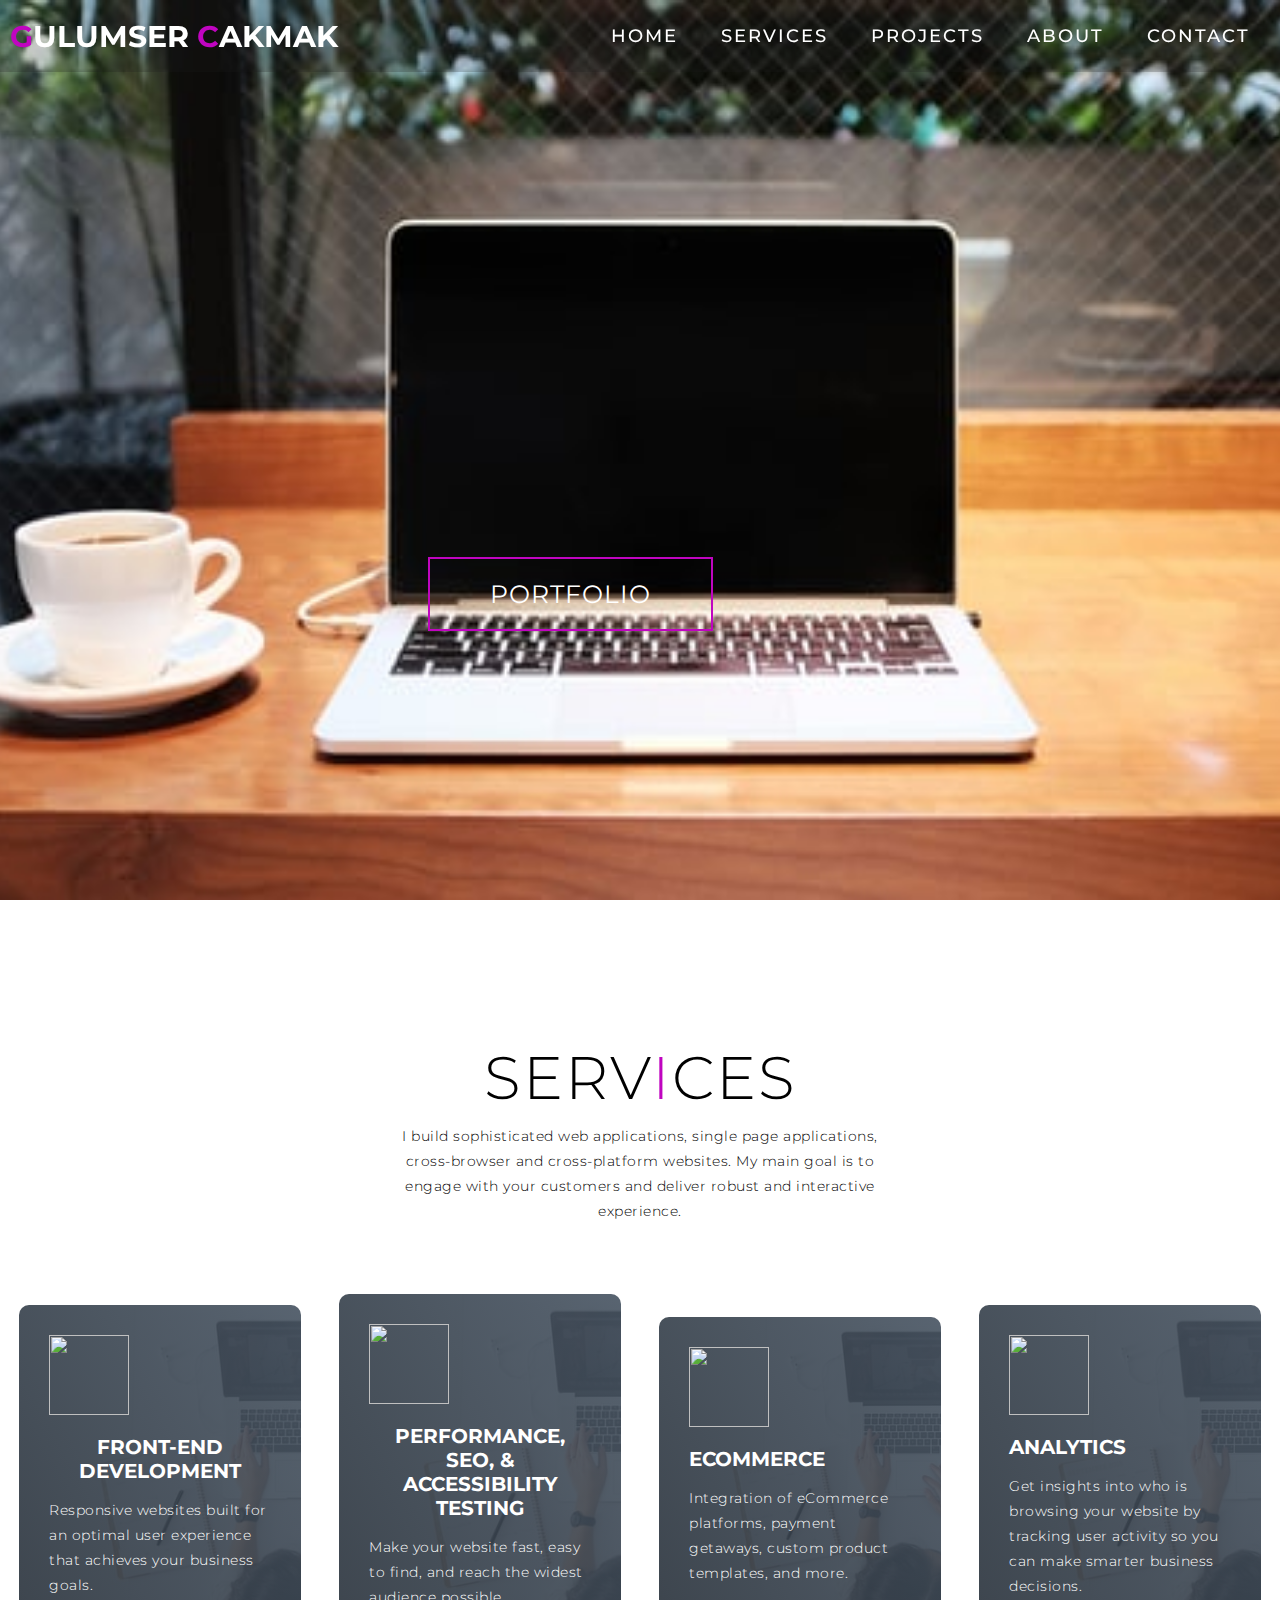
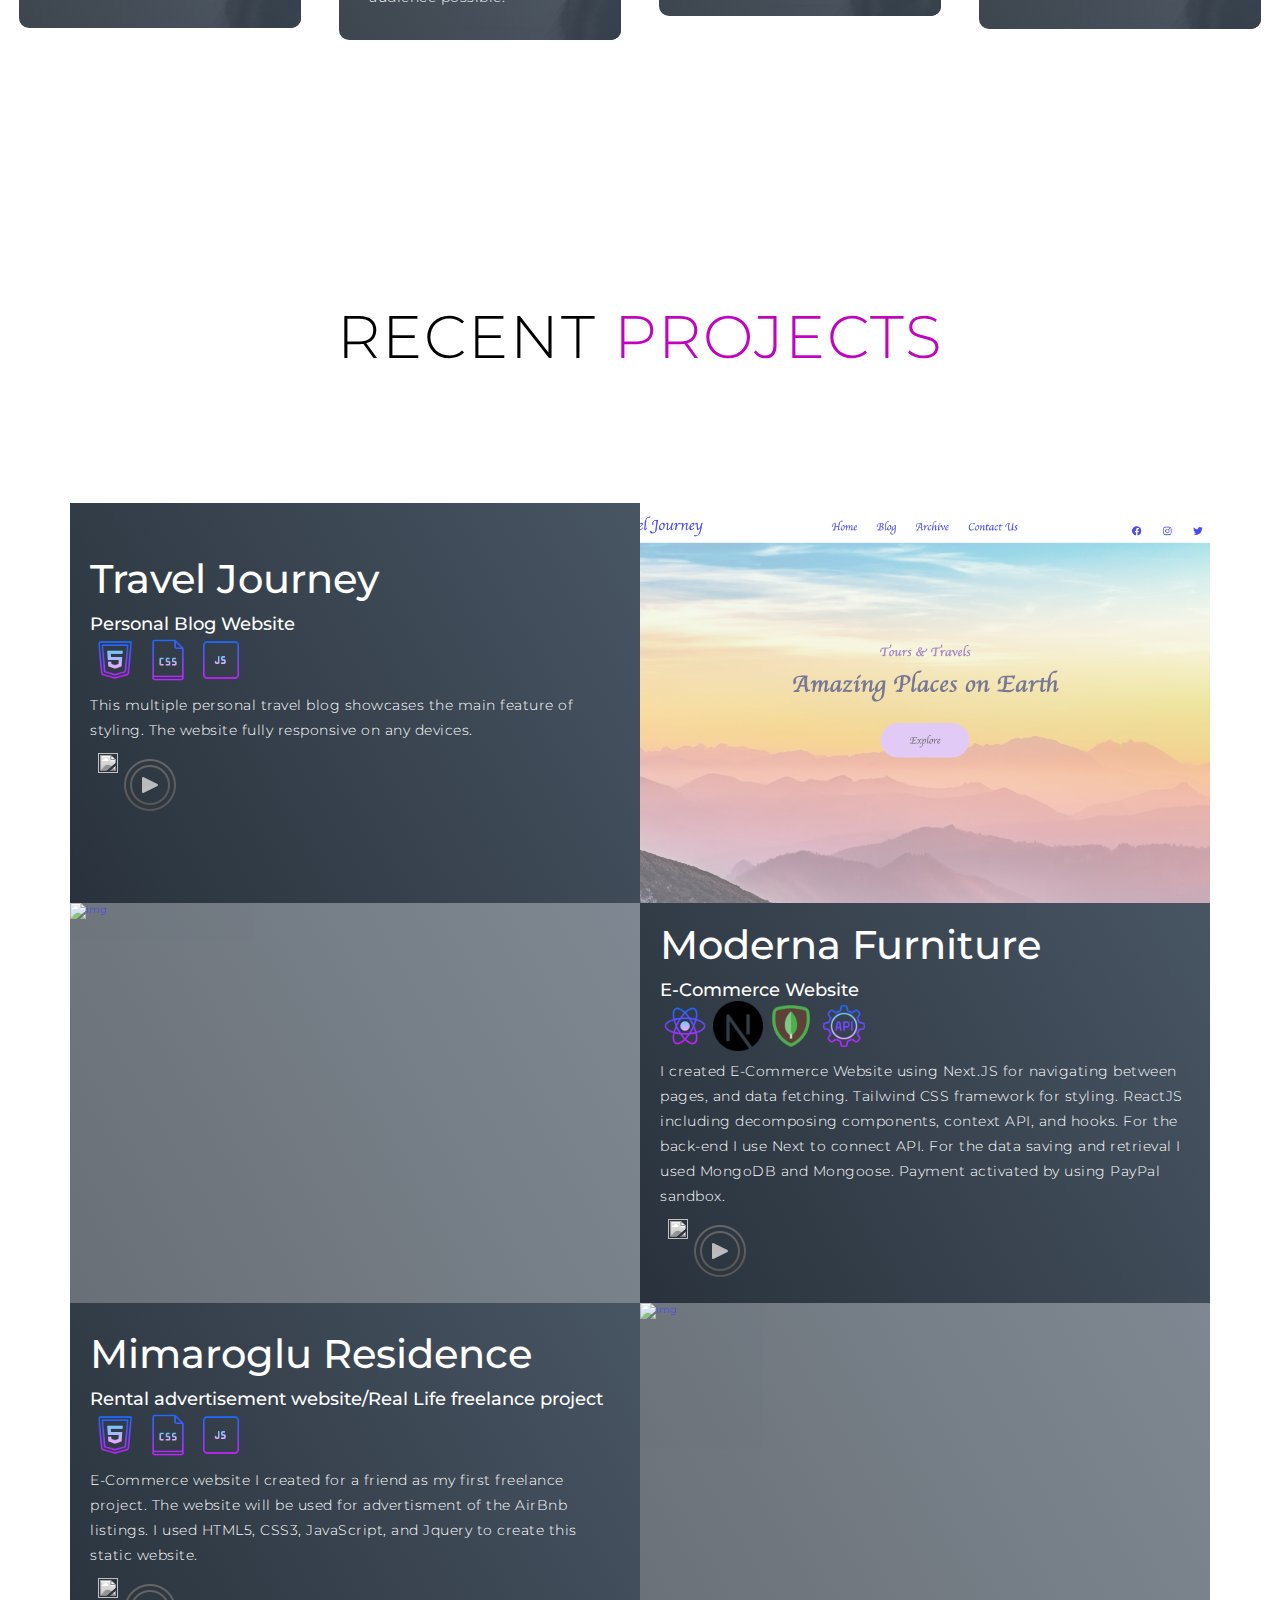
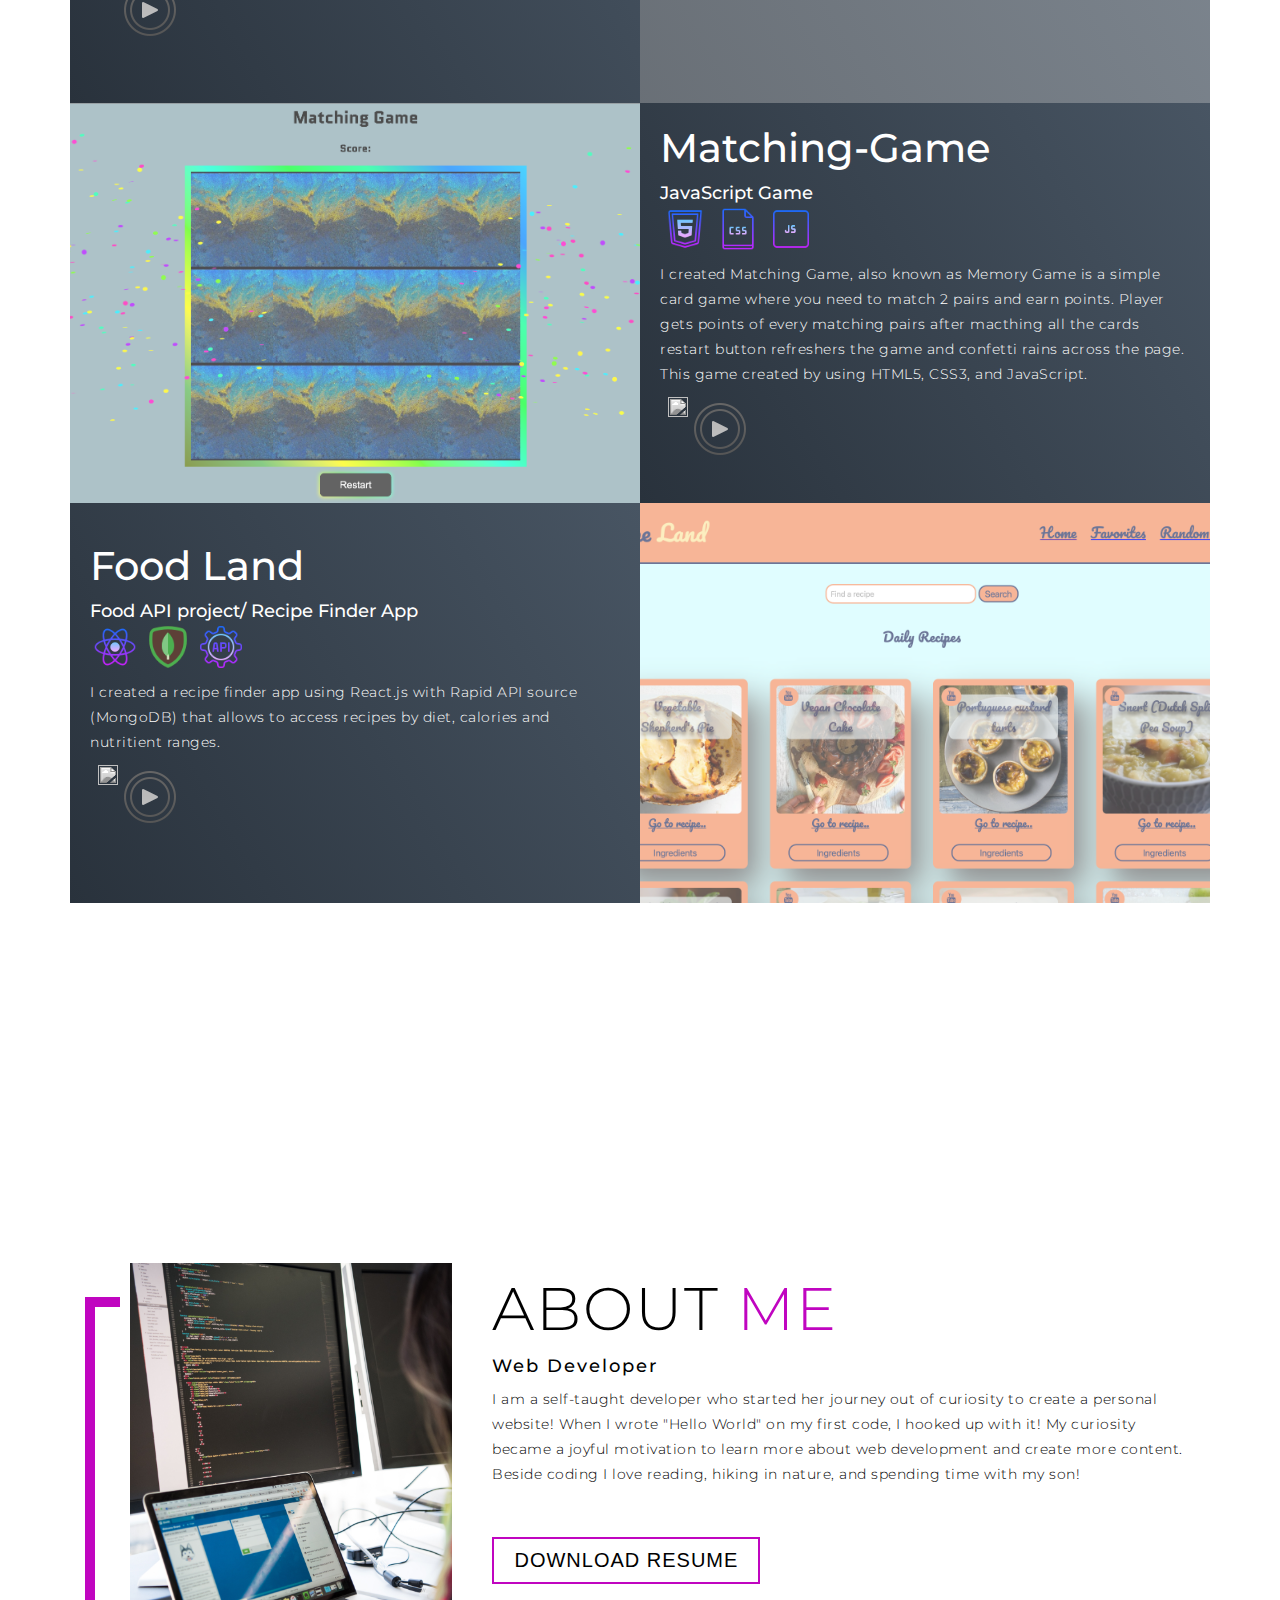
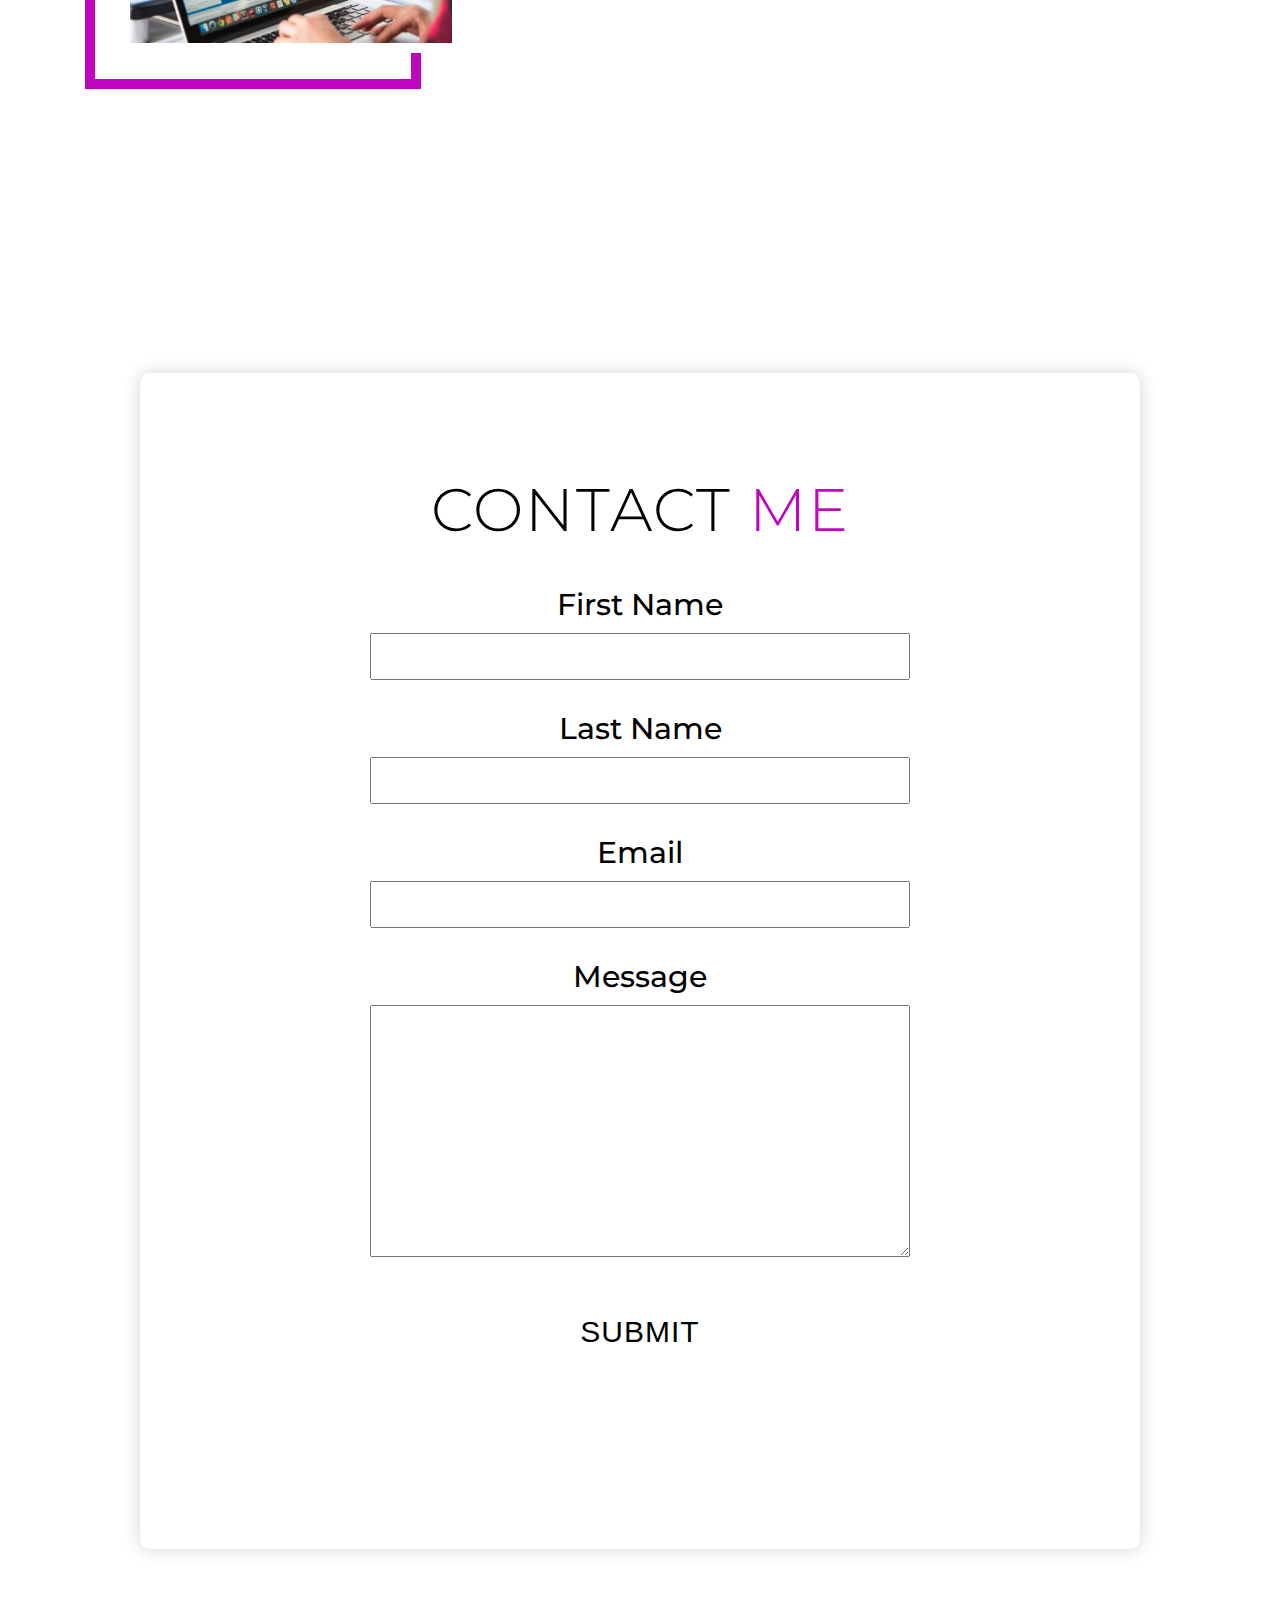
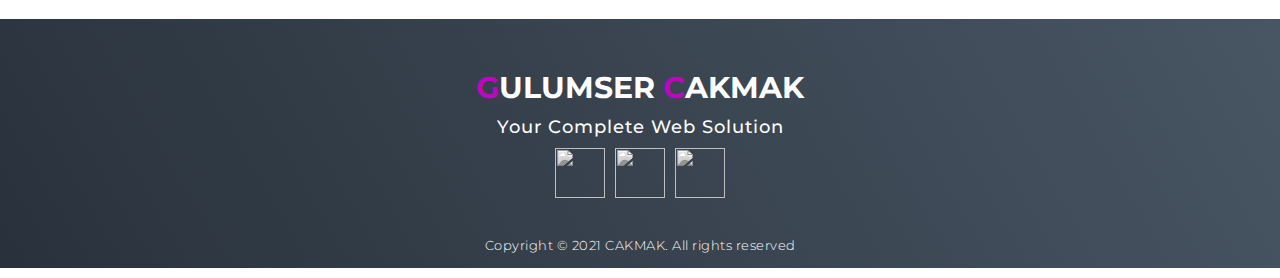
==== index.html @ adc3320c ""linking the project repositories"" ====
<!DOCTYPE html>
<html lang="en">
  <head>
    <meta charset="UTF-8" />
    <meta name="viewport" content="width=device-width, initial-scale=1.0" />
    <link rel="stylesheet" href="style.css" />
    <title>My Portfolio</title>
  </head>

  <body>
    <!-- Header -->
    <section id="header">
      <div class="header container">
        <div class="nav-bar">
          <div class="brand">
            <a href="#hero">
              <h1><span>G</span>ULUMSER <span>C</span>AKMAK</h1>
            </a>
          </div>
          <div class="nav-list">
            <div class="hamburger">
              <div class="bar"></div>
            </div>
            <ul>
              <li><a href="#hero" data-after="Home">Home</a></li>
              <li><a href="#services" data-after="Service">Services</a></li>
              <li><a href="#projects" data-after="Projects">Projects</a></li>
              <li><a href="#about" data-after="About">About</a></li>
              <li><a href="#contact" data-after="Contact">Contact</a></li>
            </ul>
          </div>
        </div>
      </div>
    </section>
    <!-- End Header -->

    <!-- Hero Section  -->
    <section id="hero">
      <div class="hero container">
        <div>
          <h1>Hello, <span></span></h1>
          <h1>My Name is <span></span></h1>
          <h1>GULUMSER<span></span></h1>
          <a href="#projects" type="button" class="cta">Portfolio</a>
        </div>
      </div>
    </section>
    <!-- End Hero Section  -->

    <!-- Service Section -->
    <section id="services">
      <div class="services container">
        <div class="service-top">
          <h1 class="section-title">Serv<span>i</span>ces</h1>
          <p>
            I build sophisticated web applications, single page applications,
            cross-browser and cross-platform websites. My main goal is to engage
            with your customers and deliver robust and interactive experience.
          </p>
        </div>
        <div class="service-bottom">
          <div class="service-item">
            <div class="icon">
              <img src="https://img.icons8.com/nolan/64/services.png" />
            </div>
            <h2>Front-end development</h2>
            <p>
              Responsive websites built for an optimal user experience that
              achieves your business goals.
            </p>
          </div>
          <div class="service-item">
            <div class="icon">
              <img src="https://img.icons8.com/nolan/64/services.png" />
            </div>
            <h2>Performance, SEO, & accessibility testing</h2>
            <p>
              Make your website fast, easy to find, and reach the widest
              audience possible.
            </p>
          </div>
          <div class="service-item">
            <div class="icon">
              <img src="https://img.icons8.com/nolan/64/services.png" />
            </div>
            <h2>eCommerce</h2>
            <p>
              Integration of eCommerce platforms, payment getaways, custom
              product templates, and more.
            </p>
          </div>
          <div class="service-item">
            <div class="icon">
              <img src="https://img.icons8.com/nolan/64/services.png" />
            </div>
            <h2>Analytics</h2>
            <p>
              Get insights into who is browsing your website by tracking user
              activity so you can make smarter business decisions.
            </p>
          </div>
        </div>
      </div>
    </section>
    <!-- End Service Section -->

    <!-- Projects Section -->
    <section id="projects">
      <div class="projects container">
        <div class="projects-header">
          <h1 class="section-title">Recent <span>Projects</span></h1>
        </div>
        <div class="all-projects">
          <div class="project-item">
            <div class="project-info">
              <h1>Travel Journey</h1>
              <h2>Personal Blog Website</h2>
              <div class="skills">
                <img src="./icons/html.png" class="skill" />
                <img src="./icons/css.png" class="skill" />
                <img src="./icons/js.png" class="skill" />
              </div>
              <p>
                This multiple personal travel blog showcases the main feature of
                styling. The website fully responsive on any devices.
              </p>
              <div class="project-links">
                <a href="https://github.com/glmsr12/glmsr12.github.io"
                  ><img src="https://img.icons8.com/nolan/64/github.png"
                /></a>
                <a href="/"><img src="./icons/video.png" /></a>
              </div>
            </div>
            <div class="project-img">
              <a href="http://glmsr12.github.io" target="_blank">
                <img src="./images/project1.png" alt="img" />
              </a>
            </div>
          </div>
          <div class="project-item">
            <div class="project-info">
              <h1>Moderna Furniture</h1>
              <h2>E-Commerce Website</h2>
              <div class="skills">
                <img src="./icons/react.png" class="skill" />
                <img src="./icons/nextjs.png" class="skill" />
                <img src="./icons/mongodb.png" class="skill" />
                <img src="./icons/api.png" class="skill" />
              </div>
              <p>
                I created E-Commerce Website using Next.JS for navigating
                between pages, and data fetching. Tailwind CSS framework for
                styling. ReactJS including decomposing components, context API,
                and hooks. For the back-end I use Next to connect API. For the
                data saving and retrieval I used MongoDB and Mongoose. Payment
                activated by using PayPal sandbox.
              </p>
              <div class="project-links">
                <a href="https://github.com/glmsr12/next-tailwind-moderna"
                  ><img src="https://img.icons8.com/nolan/64/github.png"
                /></a>
                <a href="/"><img src="./icons/video.png" /></a>
              </div>
            </div>
            <div class="project-img">
              <a
                href="https://next-tailwind-moderna1.vercel.app/"
                target="_blank"
              >
                <img src="./images/moderna-furniture.png" alt="img" />
              </a>
            </div>
          </div>
          <div class="project-item">
            <div class="project-info">
              <h1>Mimaroglu Residence</h1>
              <h2>Rental advertisement website/Real Life freelance project</h2>
              <div class="skills">
                <img src="./icons/html.png" class="skill" />
                <img src="./icons/css.png" class="skill" />
                <img src="./icons/js.png" class="skill" />
              </div>
              <p>
                E-Commerce website I created for a friend as my first freelance
                project. The website will be used for advertisment of the AirBnb
                listings. I used HTML5, CSS3, JavaScript, and Jquery to create
                this static website.
              </p>
              <div class="project-links">
                <a href="https://github.com/glmsr12/mimarogluresidence"
                  ><img src="https://img.icons8.com/nolan/64/github.png"
                /></a>
                <a href="/"><img src="./icons/video.png" /></a>
              </div>
            </div>
            <div class="project-img">
              <a href="http://mimarogluresidence.com/" target="_blank">
                <img src="./images/mimarogluresidence.png" alt="img" />
              </a>
            </div>
          </div>
          <div class="project-item">
            <div class="project-info">
              <h1>Matching-Game</h1>
              <h2>JavaScript Game</h2>
              <div class="skills">
                <img src="./icons/html.png" class="skill" />
                <img src="./icons/css.png" class="skill" />
                <img src="./icons/js.png" class="skill" />
              </div>
              <p>
                I created Matching Game, also known as Memory Game is a simple
                card game where you need to match 2 pairs and earn points.
                Player gets points of every matching pairs after macthing all
                the cards restart button refreshers the game and confetti rains
                across the page. This game created by using HTML5, CSS3, and
                JavaScript.
              </p>
              <div class="project-links">
                <a href="https://github.com/glmsr12/macthing-game"
                  ><img src="https://img.icons8.com/nolan/64/github.png"
                /></a>
                <a href="/"><img src="./icons/video.png" /></a>
              </div>
            </div>
            <div class="project-img">
              <a
                href="https://macthing-game-6ihi4xclh-glmsr12.vercel.app/"
                target="_blank"
              >
                <img src="./images/matching-game.png" alt="img" />
              </a>
            </div>
          </div>
          <div class="project-item">
            <div class="project-info">
              <h1>Food Land</h1>
              <h2>Food API project/ Recipe Finder App</h2>
              <div class="skills">
                <img src="./icons/react.png" class="skill" />
                <img src="./icons/mongodb.png" class="skill" />
                <img src="./icons/api.png" class="skill" />
              </div>
              <p>
                I created a recipe finder app using React.js with Rapid API
                source (MongoDB) that allows to access recipes by diet, calories
                and nutritient ranges.
              </p>
              <div class="project-links">
                <a href="https://github.com/glmsr12/recipe-land-app"
                  ><img src="https://img.icons8.com/nolan/64/github.png"
                /></a>
                <a href="/"><img src="./icons/video.png" /></a>
              </div>
            </div>
            <div class="project-img">
              <a href="https://react-food-land.netlify.app" target="_blank">
                <img src="./images/foodland.png" alt="img" />
              </a>
            </div>
          </div>
        </div>
      </div>
    </section>
    <!-- End Projects Section -->

    <!-- About Section -->
    <section id="about">
      <div class="about container">
        <div class="col-left">
          <div class="about-img">
            <img src="./images/resumeimg.jpg" alt="img" />
          </div>
        </div>
        <div class="col-right">
          <h1 class="section-title">About <span>Me</span></h1>
          <h2>Web Developer</h2>
          <p>
            I am a self-taught developer who started her journey out of
            curiosity to create a personal website! When I wrote "Hello World"
            on my first code, I hooked up with it! My curiosity became a joyful
            motivation to learn more about web development and create more
            content. Beside coding I love reading, hiking in nature, and
            spending time with my son!
          </p>
          <form action="newresume.docx.pdf">
            <button type="submit" class="cta">Download Resume</button>
          </form>
        </div>
      </div>
    </section>
    <!-- End About Section -->
    <!-- Contact Section -->
    <section id="contact">
      <div class="contact container">
        <h1 class="section-title">Contact <span>Me</span></h1>
        <form
          action="https://formspree.io/f/xwkydnzd"
          method="POST"
          id="contact-form"
        >
          <div class="form-group">
            <label for="firstName">First Name</label>
            <input type="text" id="firstName" name="firstName" />
          </div>

          <div class="form-group">
            <label for="lastName">Last Name</label>
            <input type="text" id="lastName" name="Last Name" />
          </div>

          <div class="form-group">
            <label for="email">Email</label>
            <input type="email" id="email" name="email" />
          </div>

          <div class="form-group">
            <label for="message">Message</label>
            <textarea
              name="message"
              id="message"
              cols="30"
              rows="10"
            ></textarea>
          </div>

          <button type="submit" class="cta">Submit</button>
          <div id="status"></div>
        </form>
      </div>
    </section>

    <!-- End Contact Section -->

    <!-- Footer -->
    <section id="footer">
      <div class="footer container">
        <div class="brand">
          <h1><span>G</span>ULUMSER <span>C</span>AKMAK</h1>
        </div>
        <h2>Your Complete Web Solution</h2>
        <div class="social-icon">
          <div class="social-item">
            <a href="https://github.com/glmsr12"
              ><img src="https://img.icons8.com/nolan/64/github.png"
            /></a>
          </div>
          <div class="social-item">
            <a href="https://www.instagram.com/glmsrckmk22/"
              ><img src="https://img.icons8.com/nolan/64/instagram-new.png"
            /></a>
          </div>
          <div class="social-item">
            <a href="https://twitter.com/Gulumserc2"
              ><img src="https://img.icons8.com/nolan/64/twitter.png"
            /></a>
          </div>
        </div>
        <p>Copyright © 2021 CAKMAK. All rights reserved</p>
      </div>
    </section>
    <!-- End Footer -->
    <script src="./app.js"></script>
  </body>
</html>
---- style.css ----
@import 'https://fonts.googleapis.com/css?family=Montserrat:300, 400, 700&display=swap';
* {
  padding: 0;
  margin: 0;
  box-sizing: border-box;
}
html {
  font-size: 10px;
  font-family: 'Montserrat', sans-serif;
  scroll-behavior: smooth;
}
a {
  text-decoration: none;
}
.container {
  min-height: 100vh;
  width: 100%;
  display: flex;
  align-items: center;
  justify-content: center;
}
img {
  height: 100%;
  width: 100%;
  object-fit: cover;
}
p {
  color: black;
  font-size: 1.4rem;
  margin-top: 5px;
  line-height: 2.5rem;
  font-weight: 300;
  letter-spacing: 0.05rem;
}

.section-title {
  font-size: 4rem;
  font-weight: 300;
  color: black;
  margin-bottom: 10px;
  text-transform: uppercase;
  letter-spacing: 0.2rem;
  text-align: center;
}
.section-title span {
  color: rgb(192, 5, 192);
}

.cta {
  display: inline-block;
  padding: 10px 30px;
  color: white;
  background-color: transparent;
  border: 2px solid rgb(192, 5, 192);
  font-size: 2rem;
  text-transform: uppercase;
  letter-spacing: 0.1rem;
  margin-top: 30px;
  transition: 0.3s ease;
  transition-property: background-color, color;
}
.cta:hover {
  color: white;
  background-color: rgb(192, 5, 192);
}
.brand h1 {
  font-size: 3rem;
  text-transform: uppercase;
  color: white;
}
.brand h1 span {
  color: rgb(192, 5, 192);
}

/* Header section */

#header {
  position: fixed;
  z-index: 1000;
  left: 0;
  top: 0;
  right: 0;
  width: 100vw;
  height: auto;
}
#header .header {
  min-height: 8vh;
  background-color: rgba(31, 30, 30, 0.24);
  transition: 0.3s ease background-color;
}
#header .nav-bar {
  display: flex;
  align-items: center;
  justify-content: space-between;
  width: 100%;
  height: 100%;
  max-width: 1300px;
  padding: 0 10px;
}
#header .nav-list ul {
  list-style: none;
  position: absolute;
  background-color: rgb(31, 30, 30);
  width: 100vw;
  height: 100vh;
  left: 100%;
  top: 0;
  display: flex;
  flex-direction: column;
  justify-content: center;
  align-items: center;
  z-index: 1;
  overflow-x: hidden;
  transition: 0.5s ease left;
}
#header .nav-list ul.active {
  left: 20%;
}
#header .nav-list ul a {
  font-size: 2.5rem;
  font-weight: 500;
  letter-spacing: 0.2rem;
  text-decoration: none;
  color: white;
  text-transform: uppercase;
  padding: 20px;
  display: block;
}
#header .nav-list ul a::after {
  content: attr(data-after);
  position: absolute;
  top: 50%;
  left: 50%;
  transform: translate(-50%, -50%) scale(0);
  color: rgba(240, 248, 255, 0.021);
  font-size: 13rem;
  letter-spacing: 50px;
  z-index: -1;
  transition: 0.3s ease letter-spacing;
}
#header .nav-list ul li:hover a::after {
  transform: translate(-50%, -50%) scale(1);
  letter-spacing: initial;
}
#header .nav-list ul li:hover a {
  color: rgb(112, 4, 112);
}
#header .hamburger {
  height: 60px;
  width: 60px;
  display: inline-block;
  border: 3px solid white;
  border-radius: 60%;
  position: relative;
  display: flex;
  align-items: center;
  justify-content: center;
  z-index: 100;
  cursor: pointer;
  transform: scale(0.8);
  margin-right: 20px;
}

#header .hamburger:after {
  position: absolute;
  content: '';
  height: 100%;
  width: 80%;
  border-radius: 50%;
  border: 3px solid white;
  animation: hamburger_puls 1s ease infinite;
}
#header .hamburger .bar {
  height: 2px;
  width: 30px;
  position: relative;
  background-color: white;
  z-index: -1;
}
#header .hamburger .bar::after,
#header .hamburger .bar::before {
  content: '';
  position: absolute;
  height: 100%;
  width: 100%;
  left: 0;
  background-color: white;
  transition: 0.3s ease;
  transition-property: top, bottom;
}
#header .hamburger .bar::after {
  top: 8px;
}
#header .hamburger .bar::before {
  bottom: 8px;
}
#header .hamburger.active .bar::before {
  bottom: 0;
}
#header .hamburger.active .bar::after {
  top: 0;
}
/* End Header section */

/* Hero Section */
.hero {
  background-image: url(./images/portfolio\ pic2.jpg);
  background-size: cover;
  background-position: center;
  position: relative;
  z-index: 1;
}
#hero::after {
  content: '';
  position: absolute;
  left: 0;
  top: 0;
  height: 100%;
  width: 100%;
  opacity: 0.7;
  z-index: -1;
}
.hero .hero {
  max-width: 1200px;
  margin: 0 auto;
  padding: 0 50px;
  justify-content: flex-start;
}
#hero h1 {
  display: block;
  width: fit-content;
  font-size: 6rem;
  position: relative;
  color: transparent;
  animation: text_reveal 0.5s ease forwards;
  animation-delay: 1s;
}
#hero h1:nth-child(1) {
  animation-delay: 1s;
}
#hero h1:nth-child(2) {
  animation-delay: 2s;
}
#hero h1:nth-child(3) {
  animation: text_reveal_name 0.5s ease forwards;
  animation-delay: 3s;
}
#hero h1 span {
  position: absolute;
  top: 0;
  left: 0;
  height: 100%;
  width: 0;
  background-color: rgb(192, 9, 192);
  animation: text_reveal_box 1s ease;
  animation-delay: 0.5s;
}
#hero h1:nth-child(1) span {
  animation-delay: 0.5s;
}
#hero h1:nth-child(2) span {
  animation-delay: 1.5s;
}
#hero h1:nth-child(3) span {
  animation-delay: 2.5s;
}

/* End Hero Section */

/* Services Section */
#services .services {
  flex-direction: column;
  text-align: center;
  max-width: 1500px;
  margin: 0 auto;
  padding: 100px 0;
}
#services .service-top {
  max-width: 500px;
  margin: 0 auto;
}
#services .service-bottom {
  display: flex;
  align-items: center;
  justify-content: center;
  flex-wrap: wrap;
  margin-top: 50px;
}
#services .service-item {
  flex-basis: 80%;
  display: flex;
  align-items: flex-start;
  justify-content: center;
  flex-direction: column;
  padding: 30px;
  border-radius: 10px;
  background-image: url(./background\ pic..jpg);
  background-size: cover;
  margin: 10px 5%;
  position: relative;
  z-index: 2;
  overflow: hidden;
}
#services .service-item::after {
  content: '';
  position: absolute;
  left: 0;
  top: 0;
  height: 100%;
  width: 100%;
  background-image: linear-gradient(60deg, #29323c 0%, #485563 100%);
  opacity: 0.9;
  z-index: -1;
}
#services .service-bottom .icon {
  height: 80px;
  width: 80px;
  margin-bottom: 20px;
}
#services .service-item h2 {
  font-size: 2rem;
  color: white;
  margin-bottom: 10px;
  text-transform: uppercase;
}
#services .service-item p {
  color: white;
  text-align: left;
}
/* End Services Section */

/* Projects section */
#projects .projects {
  flex-direction: column;
  max-width: 1200px;
  margin: 0 auto;
  padding: 100px 0;
}
#projects .projects-header h1 {
  margin-bottom: 130px;
}
#projects .all-projects {
  display: flex;
  align-items: center;
  justify-content: center;
  flex-direction: column;
}
#projects .project-item {
  display: flex;
  align-items: center;
  justify-content: center;
  flex-direction: column;
  width: 80%;
  margin: 20px auto;
  overflow: hidden;
  border-radius: 10px;
}
#projects .project-info {
  padding: 20px;
  flex-basis: 50%;
  height: 100%;
  display: flex;
  align-items: flex-start;
  justify-content: center;
  flex-direction: column;
  background-image: linear-gradient(60deg, #29323c 0%, #485563 100%);
  color: white;
}
#projects .project-info h1 {
  font-size: 4rem;
  font-weight: 500;
}
#projects .project-info h2 {
  font-size: 1.8rem;
  font-weight: 500;
  margin-top: 10px;
}
#projects .project-info p {
  color: white;
}
#projects .project-img {
  flex-basis: 50%;
  width: 80%;
  height: 100px;
  overflow: hidden;
  position: relative;
  opacity: 0.7;
  background-image: linear-gradient(60deg, #29323c 0%, #485563 100%);
}

#projects .project-img img {
  transition: 0.3s ease transform;
}
#projects .project-item:hover .project-img img {
  transform: scale(1.1);
}

.project-links {
  display: flex;
  align-items: flex-start;
  justify-content: center;
  height: 100px;
  width: 100px;
  margin-top: 10px;
}
.project-links img {
  filter: grayscale(1);
  transition: 0.3s ease filter;
}
.project-links:hover img {
  filter: grayscale(0);
}

.skill {
  height: 50px;
  width: 50px;
}

/* End Projects section */

/* About Section */
#about .about {
  flex-direction: column-reverse;
  text-align: center;
  max-width: 1200px;
  margin: 0 auto;
  padding: 100px 20px;
}
#about .col-left {
  width: 250px;
  height: 360px;
}
#about .col-right {
  width: 100%;
}
#about .col-right h2 {
  font-size: 1.8rem;
  font-weight: 500;
  letter-spacing: 0.2rem;
  margin-bottom: 10px;
}
#about .col-right p {
  margin-bottom: 20px;
}
#about .col-right .cta {
  color: black;
  margin-bottom: 50px;
  padding: 10px 20px;
  font-size: 2rem;
}
#about .col-left .about-img {
  height: 100%;
  width: 100%;
  position: relative;
  border: 10px solid white;
}
#about .col-left .about-img::after {
  content: '';
  position: absolute;
  left: -33px;
  top: 19px;
  height: 98%;
  width: 98%;
  border: 7px solid rgb(112, 4, 112);
  z-index: -1;
}
/* End About Section */

/* contact Section */

#contact .contact {
  width: 100%;
  max-width: 1000px;
  padding: 20px;
  text-align: center;
  border-radius: 10px;
  padding: 20px;
  margin: 70px auto;
  display: flex;
  flex-direction: column;
  justify-content: center;
  align-items: center;
  box-shadow: 0px 0px 18px 0 #0000002c;
  transition: 0.3s ease box-shadow;
}

#contact .contact:hover {
  box-shadow: 0px 0px 10px 0 rgb(112, 4, 112);
}

#contact .form-group {
  font-size: 3rem;
  font-weight: 500;
  margin-top: 30px;
}

.form-group input,
.form-group textarea {
  width: 100%;
  padding: 10px;
  font-size: 2rem;
  margin-top: 10px;
}

textarea {
  resize: vertical;
}

#contact button {
  width: 100%;
  border: none;
  outline: none;
  padding: 20px;
  font-size: 3rem;
  border-radius: 8px;
  color: black;
  cursor: pointer;
}

#status {
  width: 90%;
  max-width: 500px;
  text-align: center;
  padding: 20px;
  margin: 20px auto;
  font-size: 2rem;
  border-radius: 8px;
}

.success {
  background-color: rgb(133, 201, 32);
  animation: status 4s ease forwards;
}

.error {
  background-color: rgb(218, 80, 80);
  animation: status 4s ease forwards;
}

/*End contact Section */

/* Footer */
#footer {
  background-image: linear-gradient(60deg, #29323c 0%, #485563 100%);
}
#footer .footer {
  min-height: 200px;
  flex-direction: column;
  padding-top: 50px;
  padding-bottom: 10px;
}
#footer h2 {
  color: white;
  font-weight: 500;
  font-size: 1.8rem;
  letter-spacing: 0.1rem;
  margin-top: 10px;
  margin-bottom: 10px;
}
#footer .social-icon {
  display: flex;
  margin-bottom: 30px;
}
#footer .social-item {
  height: 50px;
  width: 50px;
  margin: 0 5px;
}
#footer .social-item img {
  filter: grayscale(1);
  transition: 0.3s ease filter;
}
#footer .social-item:hover img {
  filter: grayscale(0);
}
#footer p {
  color: white;
  font-size: 1.3rem;
}
/* End Footer */

/* Keyframes */
@keyframes hamburger_puls {
  0% {
    opacity: 1;
    transform: scale(1);
  }
  100% {
    opacity: 0;
    transform: scale(1.4);
  }
}
@keyframes text_reveal_box {
  50% {
    width: 100%;
    left: 0;
  }
  100% {
    width: 0;
    left: 100%;
  }
}
@keyframes text_reveal {
  100% {
    color: white;
  }
}
@keyframes text_reveal_name {
  100% {
    color: rgb(192, 5, 192);
    font-weight: 500;
  }
}

@keyframes status {
  0% {
    opacity: 1;
    pointer-events: all;
  }
  90% {
    opacity: 1;
    pointer-events: all;
  }
  100% {
    opacity: 0;
    pointer-events: none;
  }
}

/* End Keyframes */

/* Media Query For Tablet */
@media only screen and (min-width: 768px) {
  .cta {
    font-size: 2.5rem;
    padding: 20px 60px;
  }
  h1.section-title {
    font-size: 6rem;
  }

  /* Hero */
  #hero h1 {
    font-size: 7rem;
  }
  /* End Hero */

  /* Services Section */
  #services .service-bottom .service-item {
    flex-basis: 45%;
    margin: 2.5%;
  }
  /* End Services Section */

  /* Project */
  #projects .project-item {
    flex-direction: row;
  }
  #projects .project-item:nth-child(even) {
    flex-direction: row-reverse;
  }
  #projects .project-item {
    height: 400px;
    margin: 0;
    width: 95%;
    border-radius: 0;
  }
  #projects .all-projects .project-info {
    height: 100%;
  }
  #projects .all-projects .project-img {
    height: 100%;
  }
  /* End Project */

  /* About */
  #about .about {
    flex-direction: row;
  }
  #about .col-left {
    width: 600px;
    height: 400px;
    padding-left: 60px;
  }
  #about .about .col-left .about-img::after {
    left: -45px;
    top: 34px;
    height: 98%;
    width: 98%;
    border: 10px solid rgb(192, 5, 192);
  }
  #about .col-right {
    text-align: left;
    padding: 30px;
  }
  #about .col-right h1 {
    text-align: left;
  }
  /* End About */
  /* contact  */
  #contact .contact {
    width: 80%;
    display: flex;
    flex-direction: center;
    padding: 100px 0;
    align-items: center;
    justify-content: center;
    min-width: 20vh;
  }

  #contact .form-group {
    width: 100%;
  }

  /* End contact  */
}
/* End Media Query For Tablet */

/* Media Query For Desktop */
@media only screen and (min-width: 1200px) {
  /* header */
  #header .hamburger {
    display: none;
  }
  #header .nav-list ul {
    position: initial;
    display: block;
    height: auto;
    width: fit-content;
    background-color: transparent;
  }
  #header .nav-list ul li {
    display: inline-block;
  }
  #header .nav-list ul li a {
    font-size: 1.8rem;
  }
  #header .nav-list ul a:after {
    display: none;
  }
  /* End header */

  #services .service-bottom .service-item {
    flex-basis: 22%;
    margin: 1.5%;
  }
}
/* End  Media Query For Desktop */
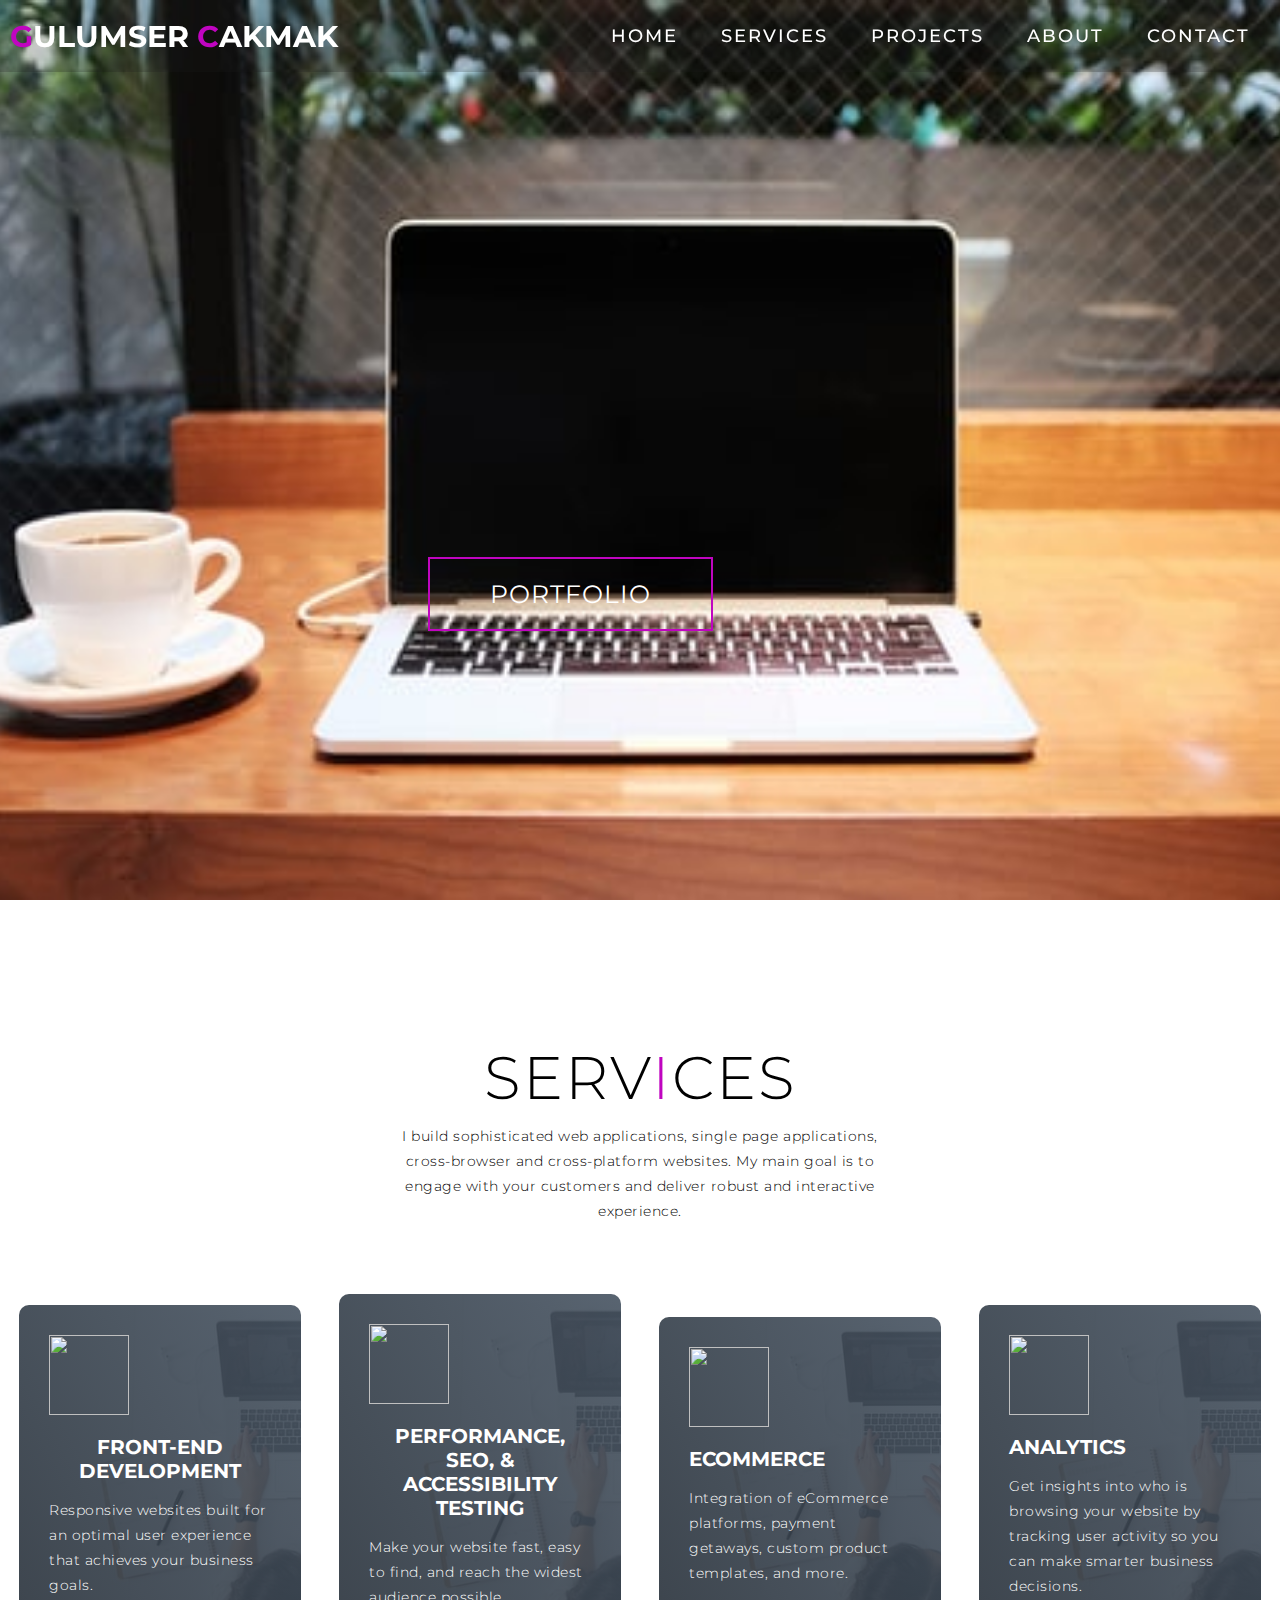
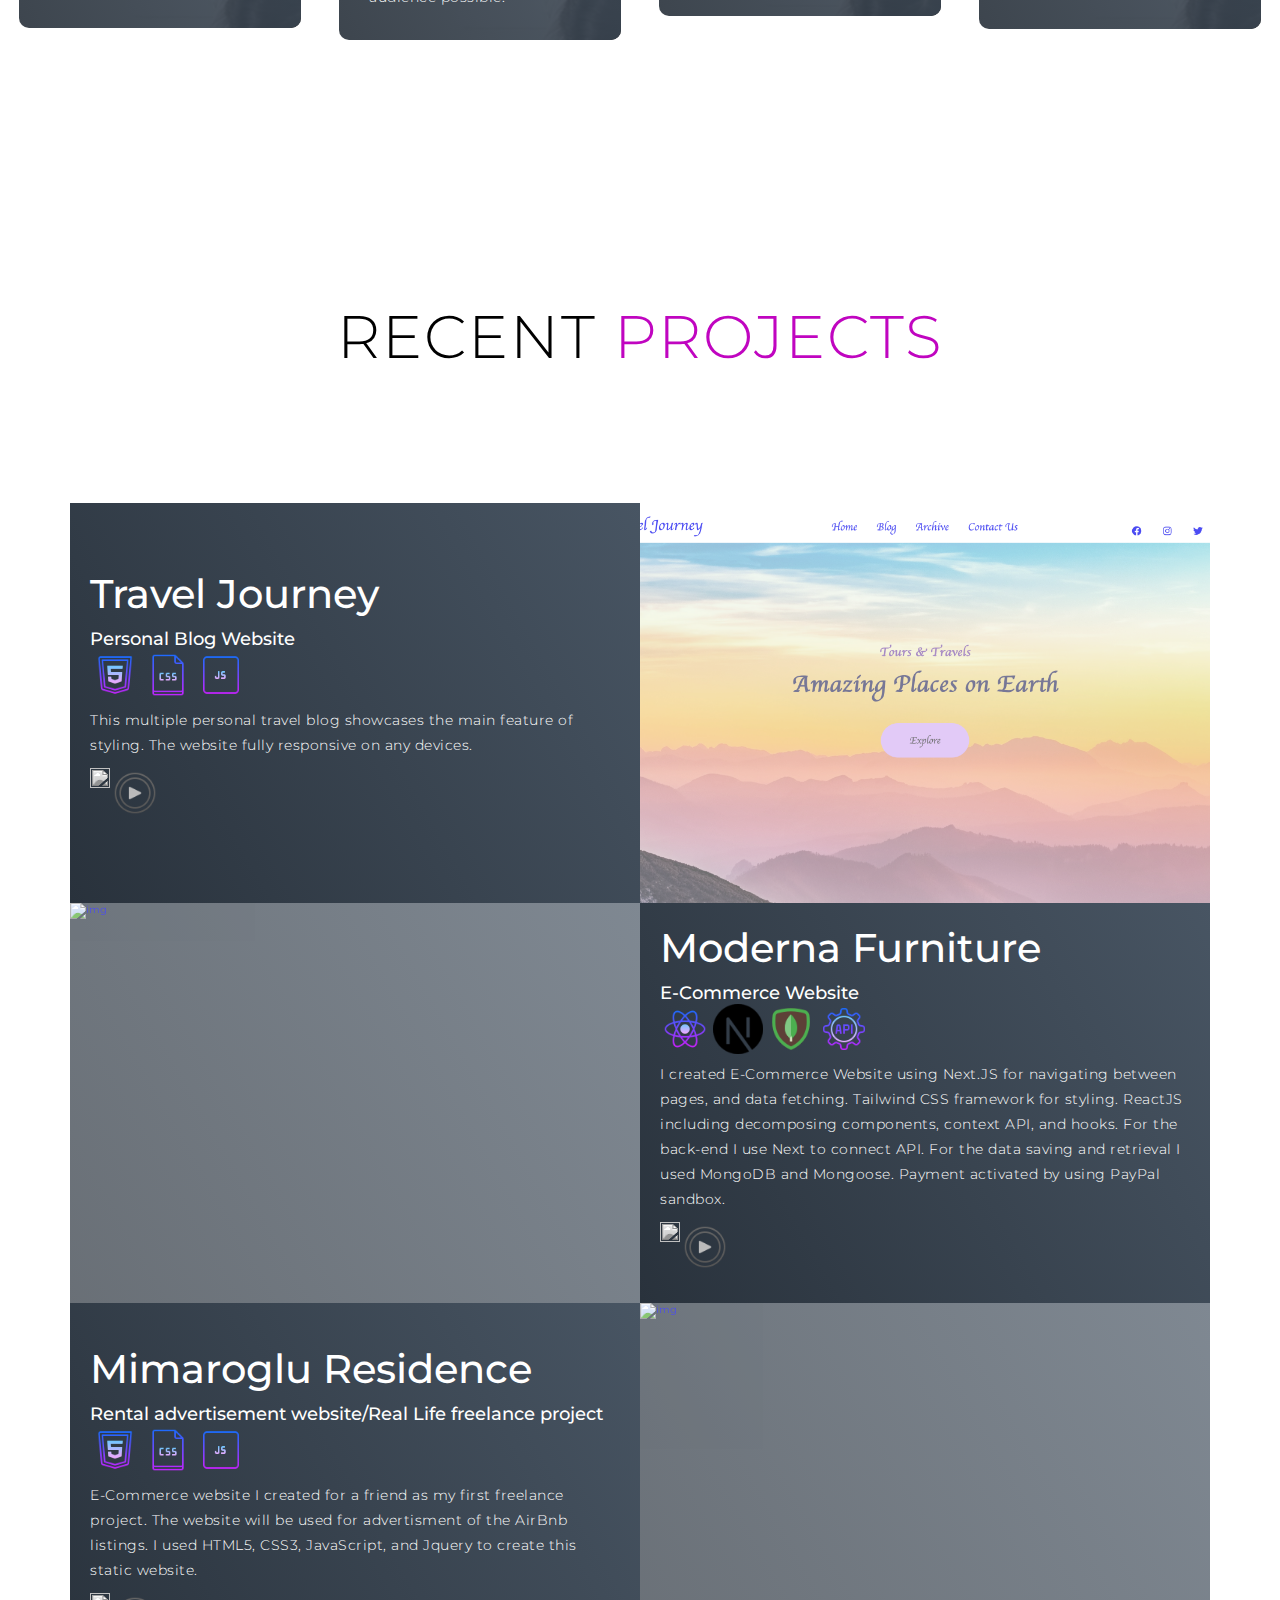
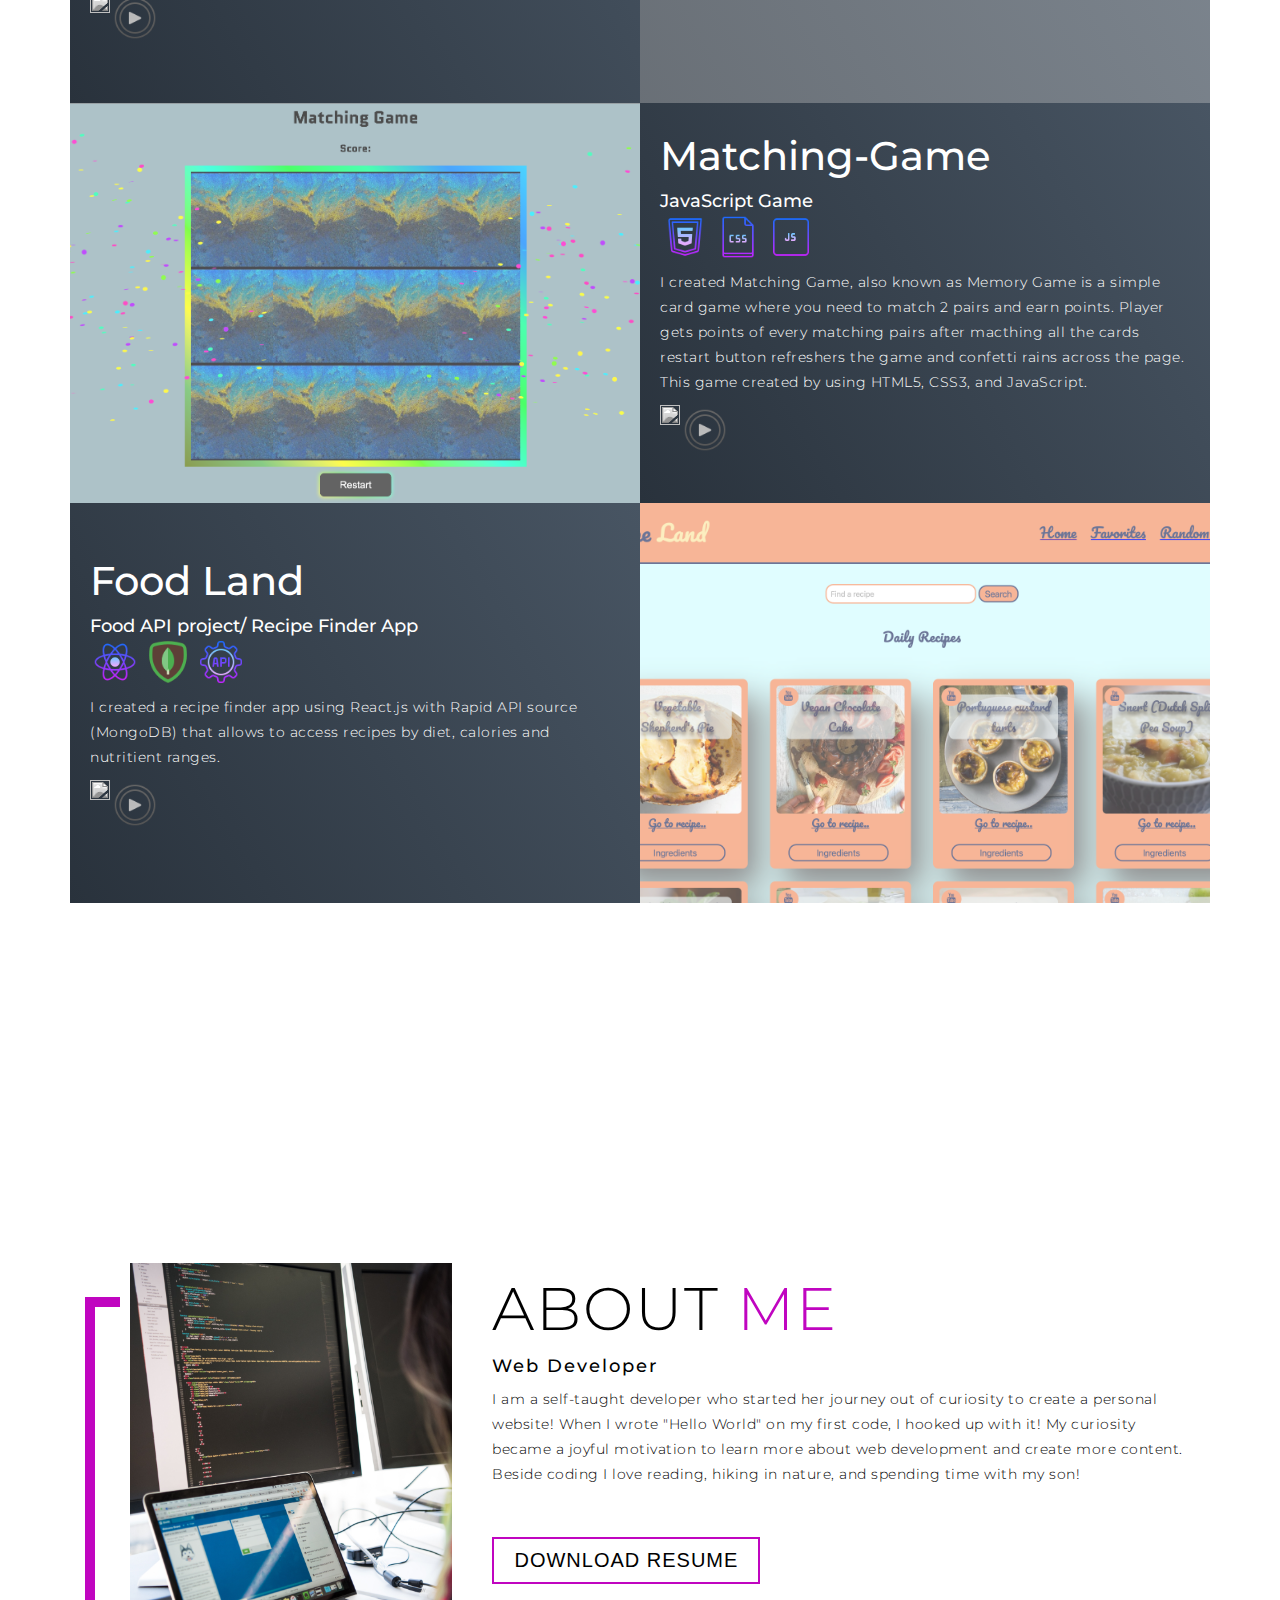
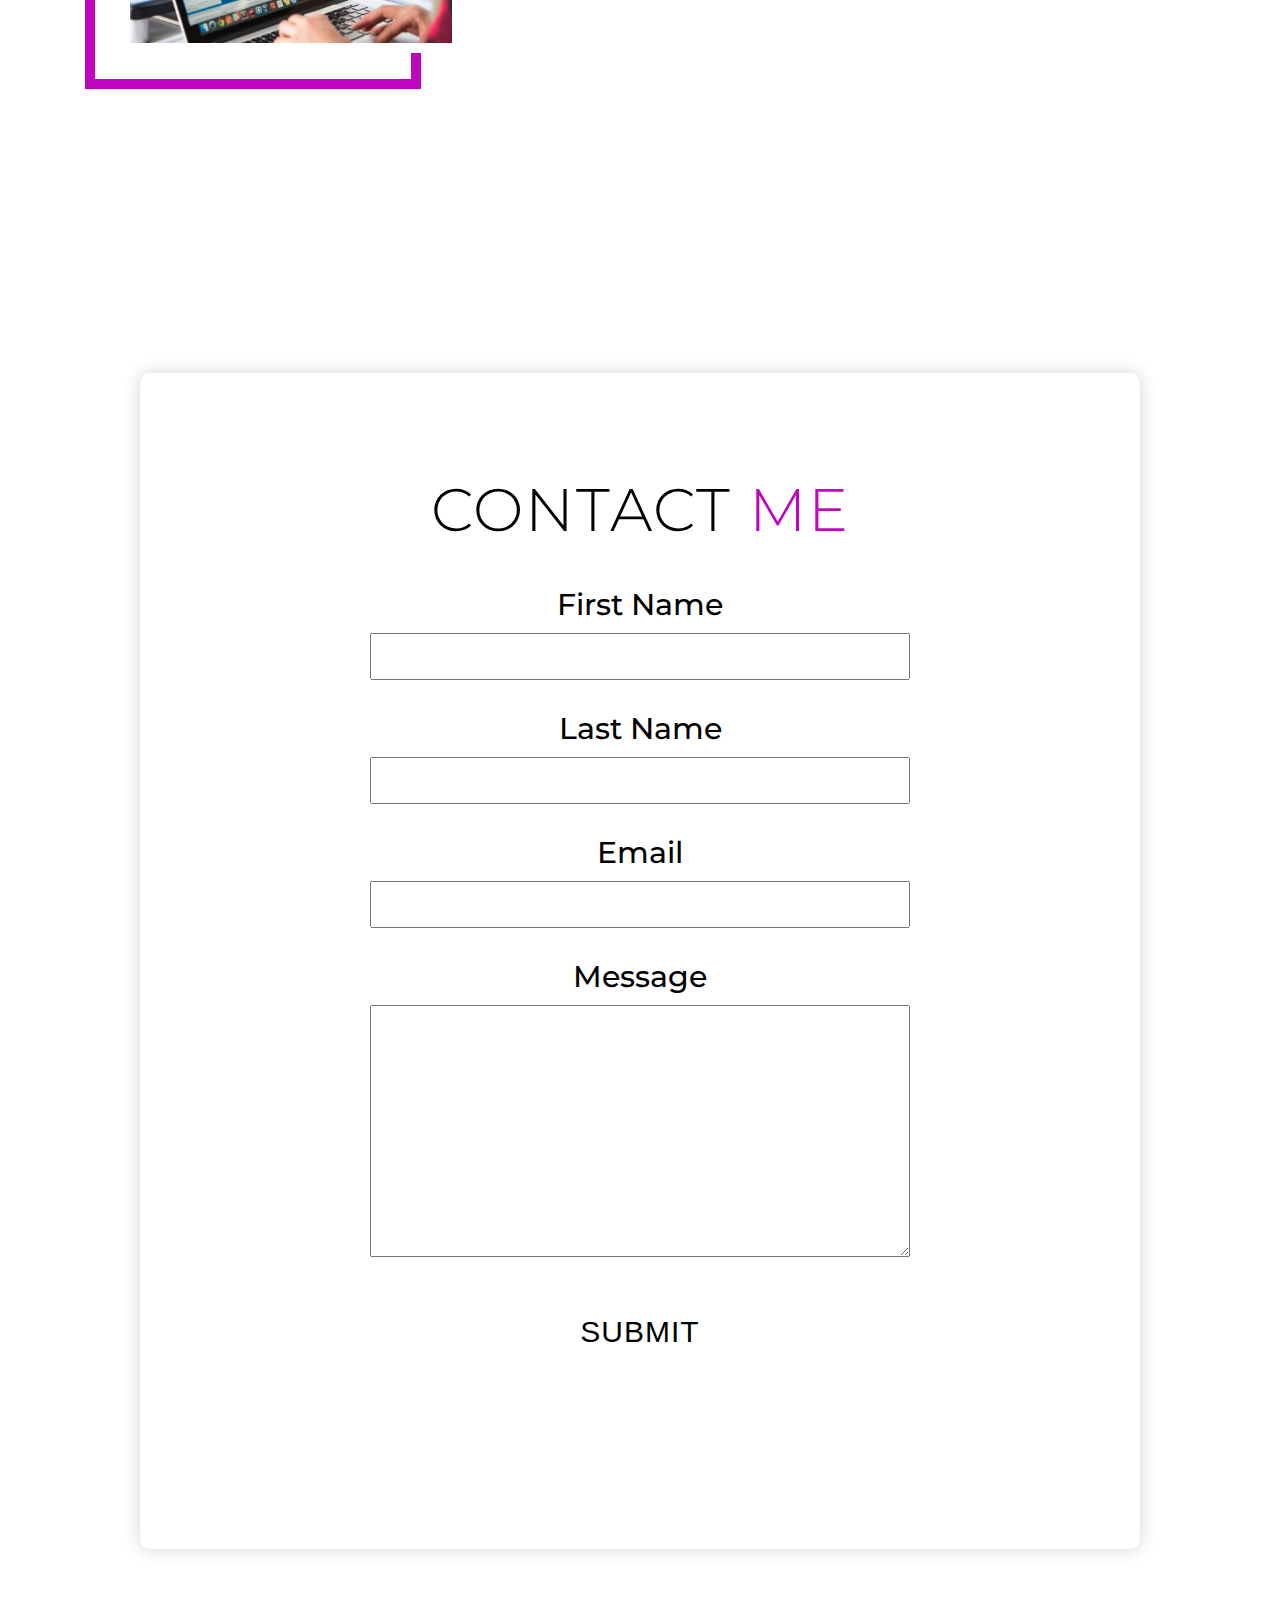
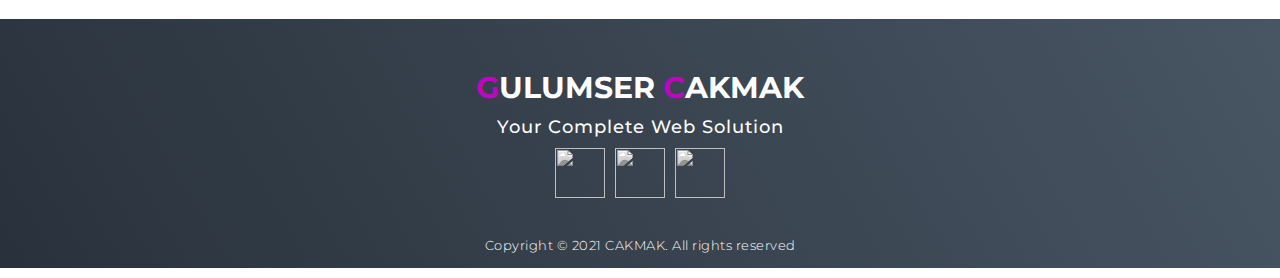
==== commit c6ce8cb8: ""update files"" ====
--- a/index.html
+++ b/index.html
@@ -128,7 +128,9 @@
                 <a href="https://github.com/glmsr12/glmsr12.github.io"
                   ><img src="https://img.icons8.com/nolan/64/github.png"
                 /></a>
-                <a href="/"><img src="./icons/video.png" /></a>
+                <a href="./videos/traveljourney.mp4"
+                  ><img src="./icons/video.png"
+                /></a>
               </div>
             </div>
             <div class="project-img">
@@ -159,7 +161,9 @@
                 <a href="https://github.com/glmsr12/next-tailwind-moderna"
                   ><img src="https://img.icons8.com/nolan/64/github.png"
                 /></a>
-                <a href="/"><img src="./icons/video.png" /></a>
+                <a href="./videos/mimaroglu.mov"
+                  ><img src="./icons/video.png"
+                /></a>
               </div>
             </div>
             <div class="project-img">
--- a/style.css
+++ b/style.css
@@ -399,8 +399,8 @@
   display: flex;
   align-items: flex-start;
   justify-content: center;
-  height: 100px;
-  width: 100px;
+  height: 70px;
+  width: 70px;
   margin-top: 10px;
 }
 .project-links img {
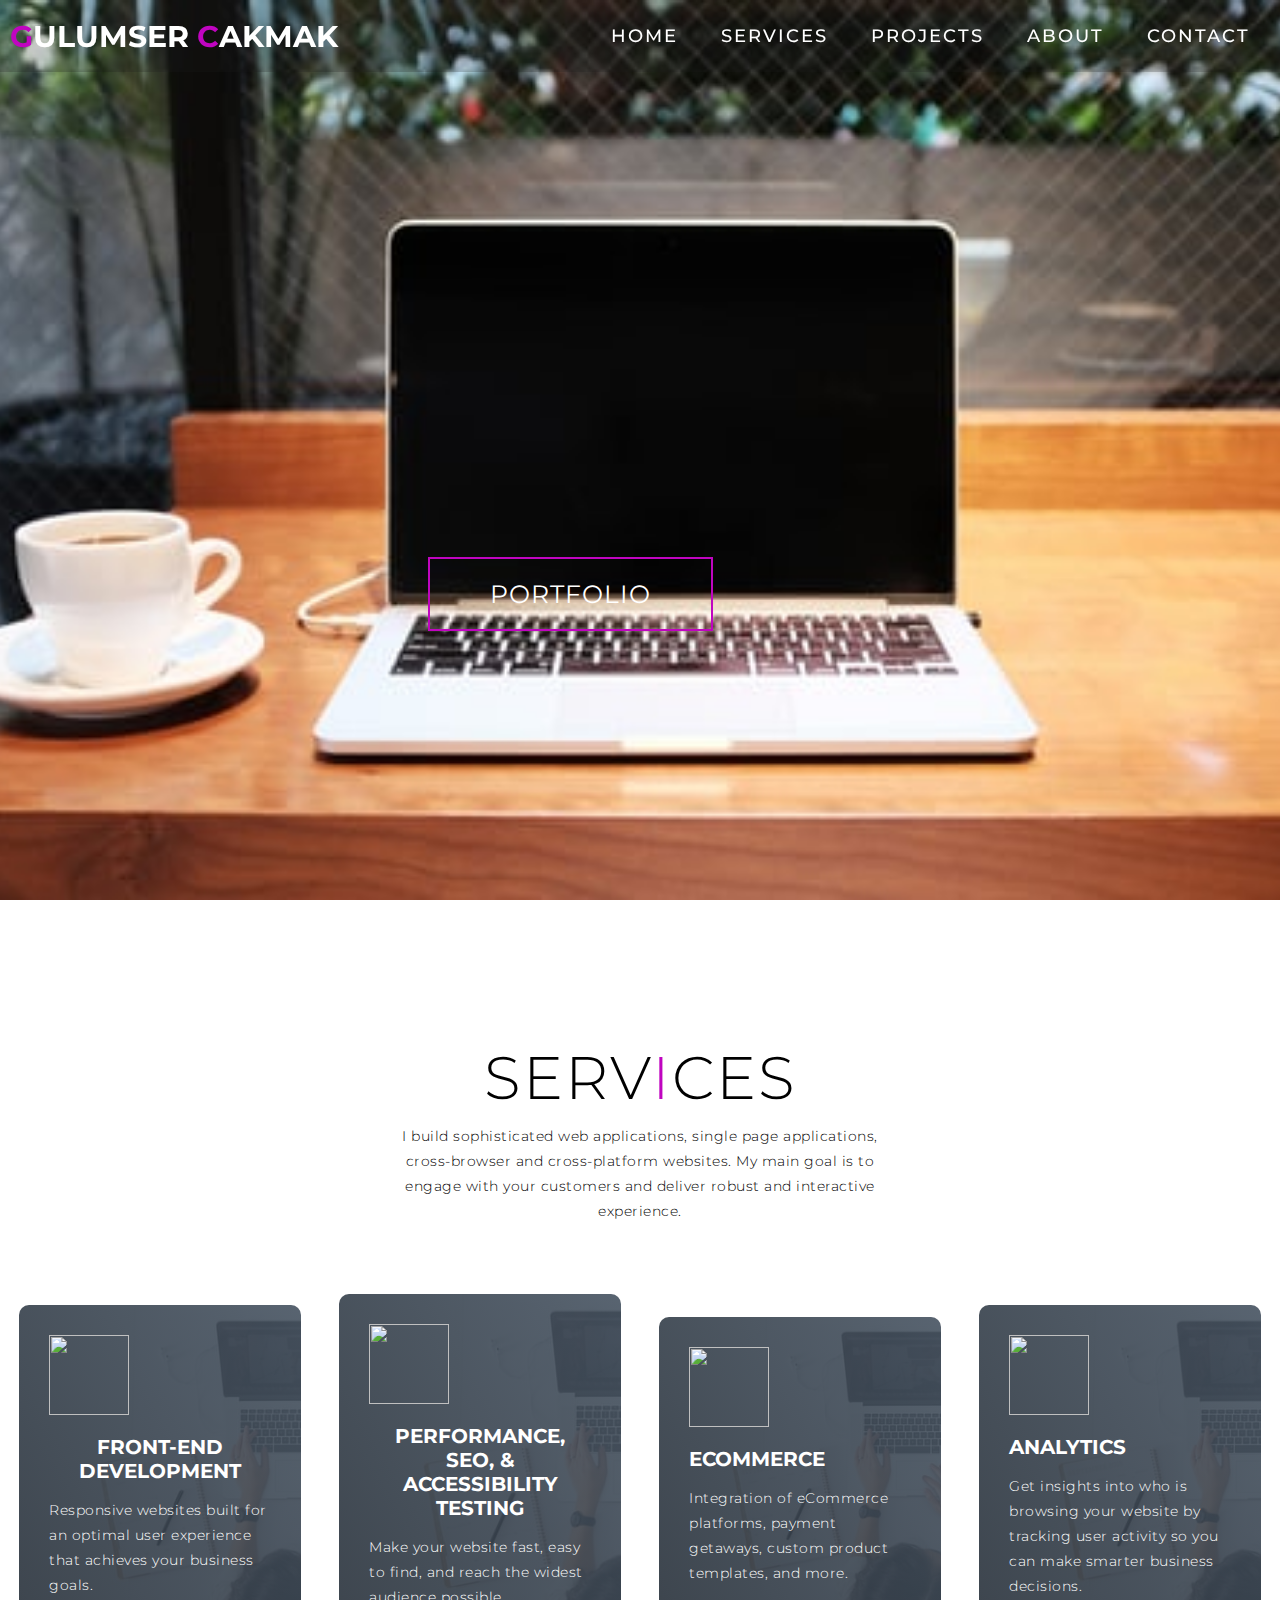
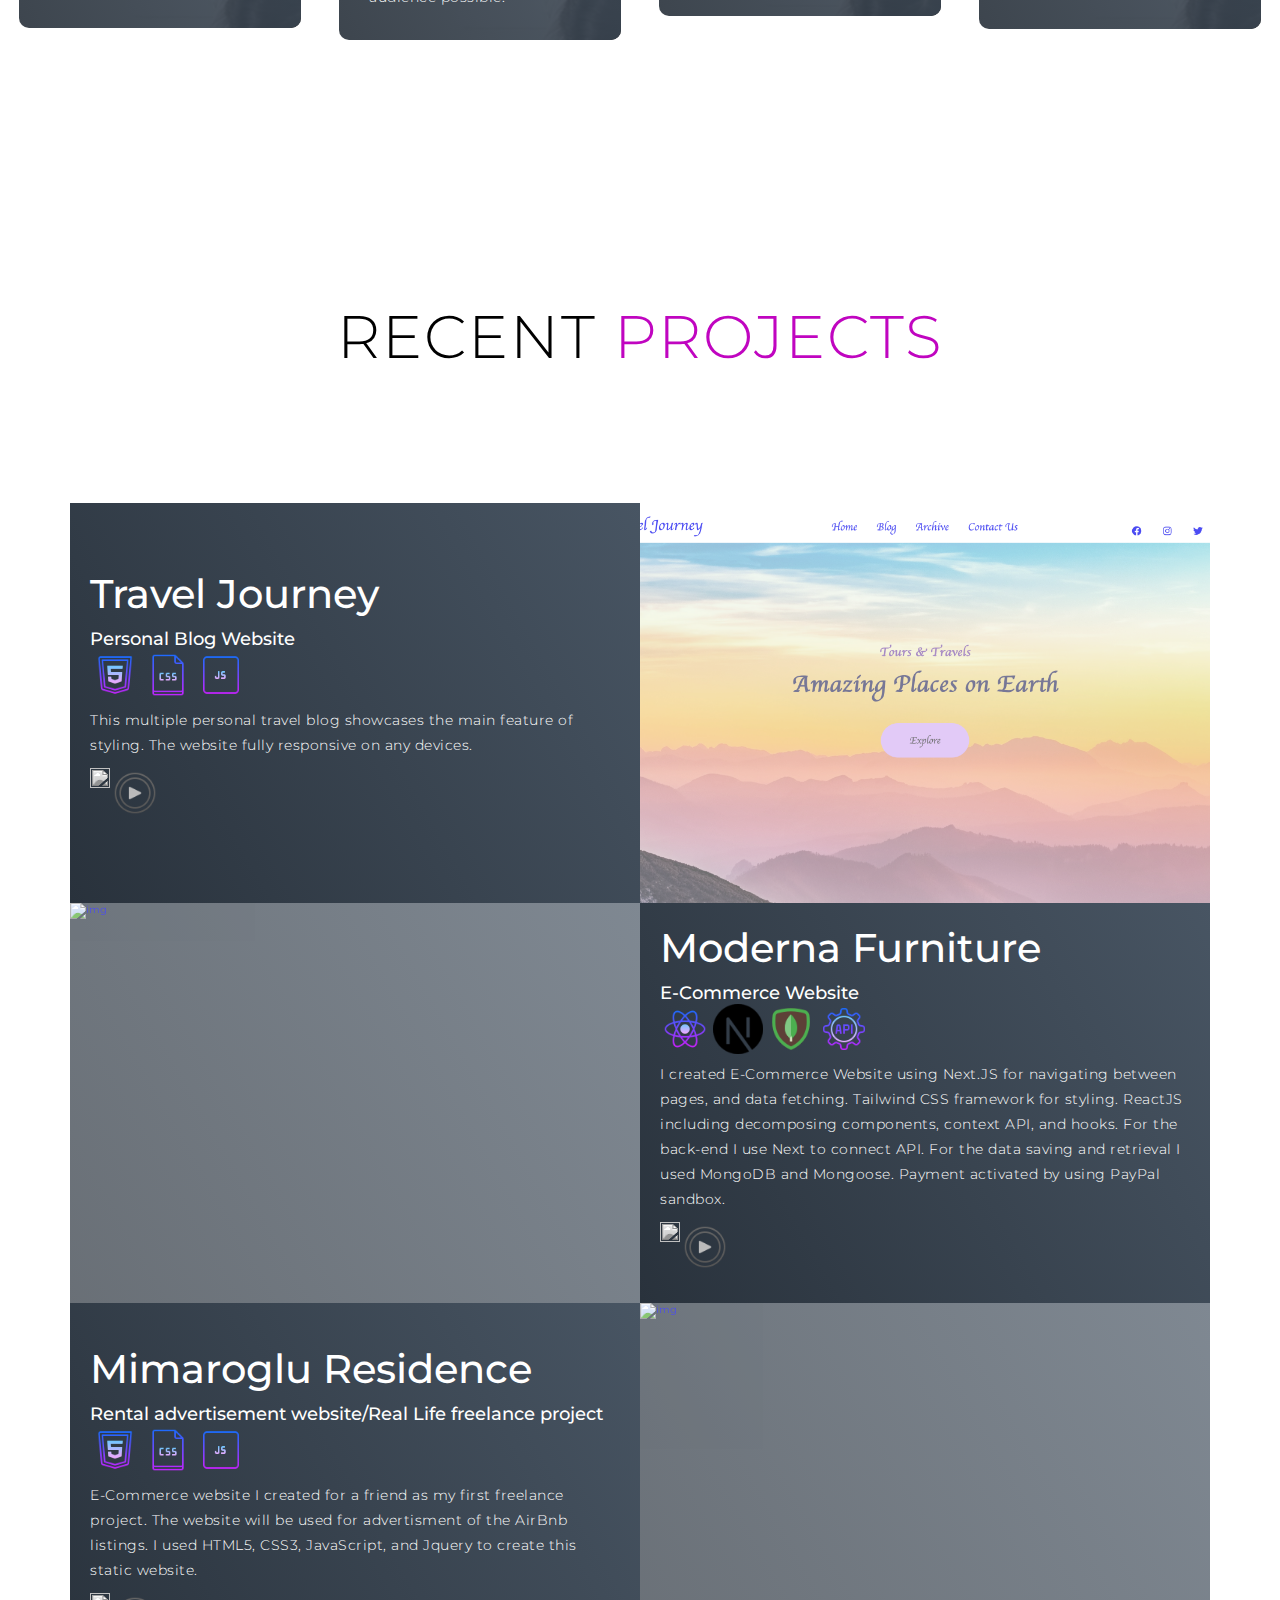
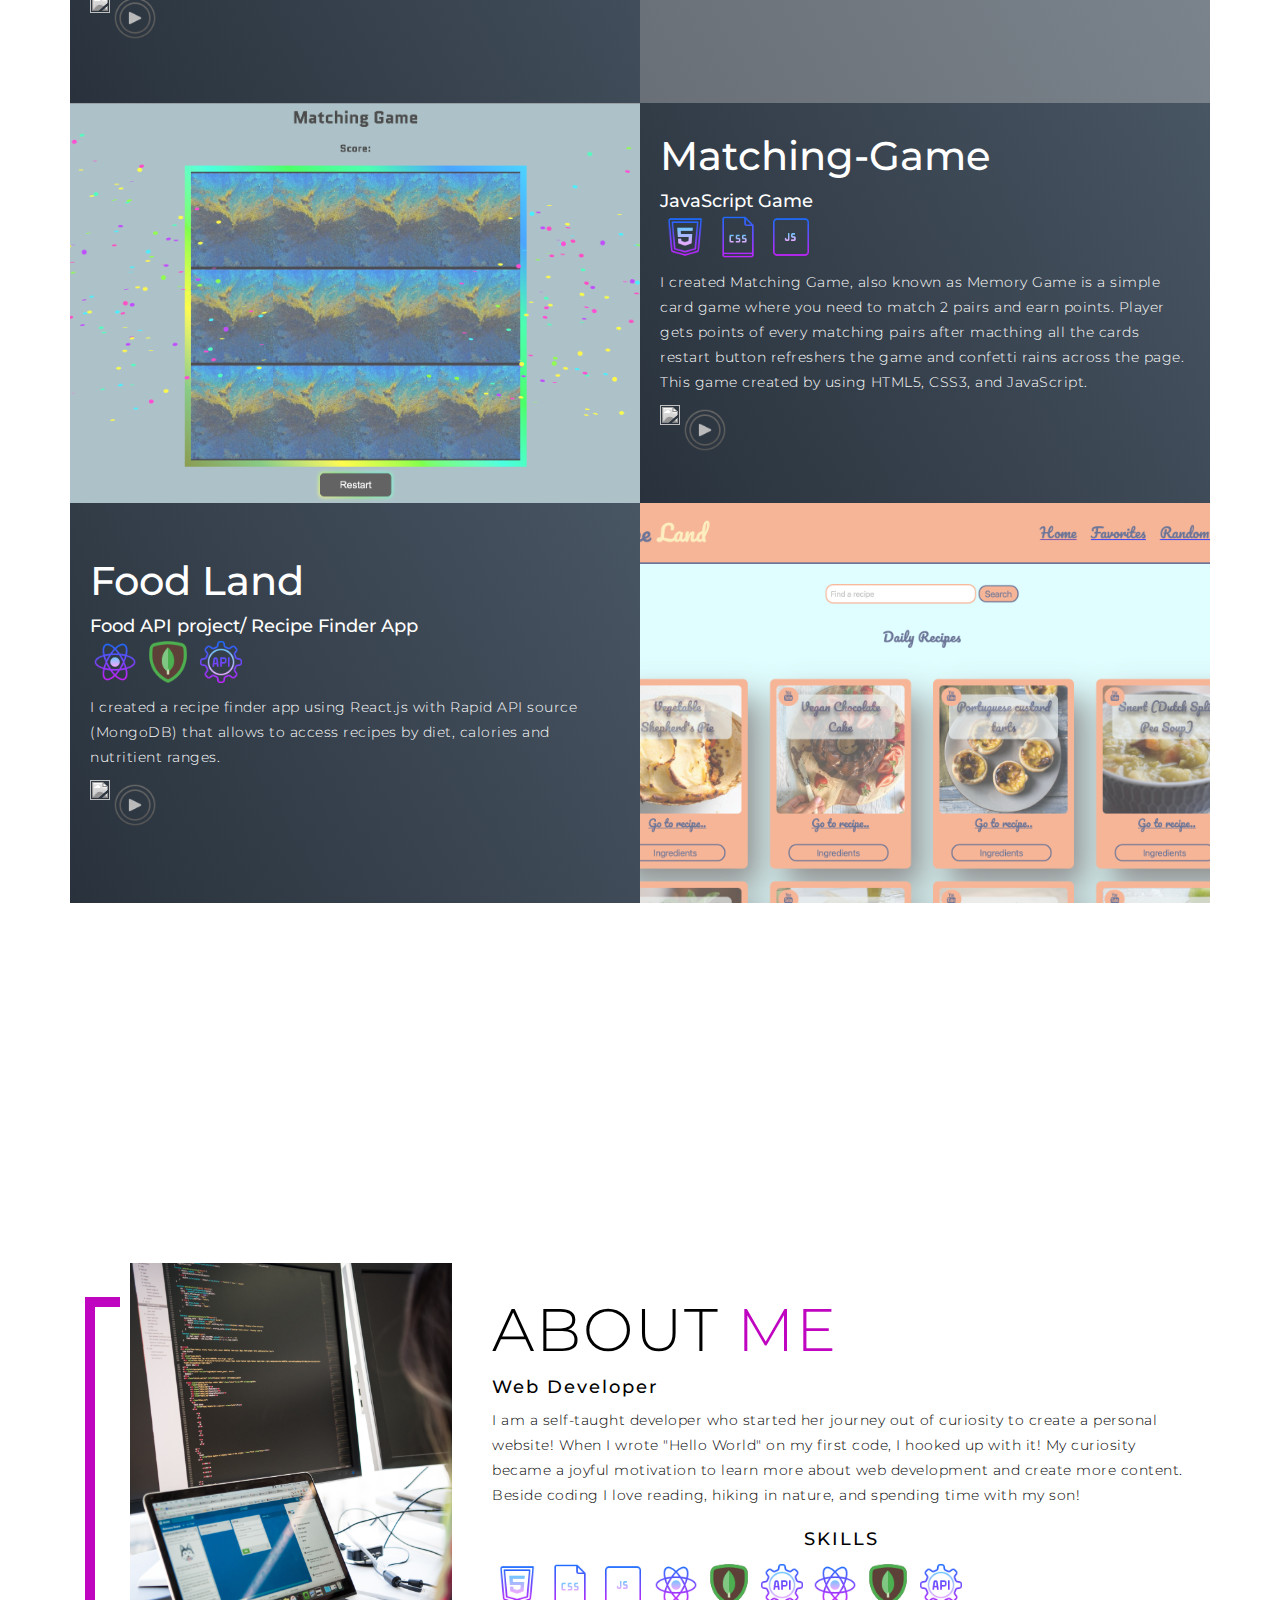
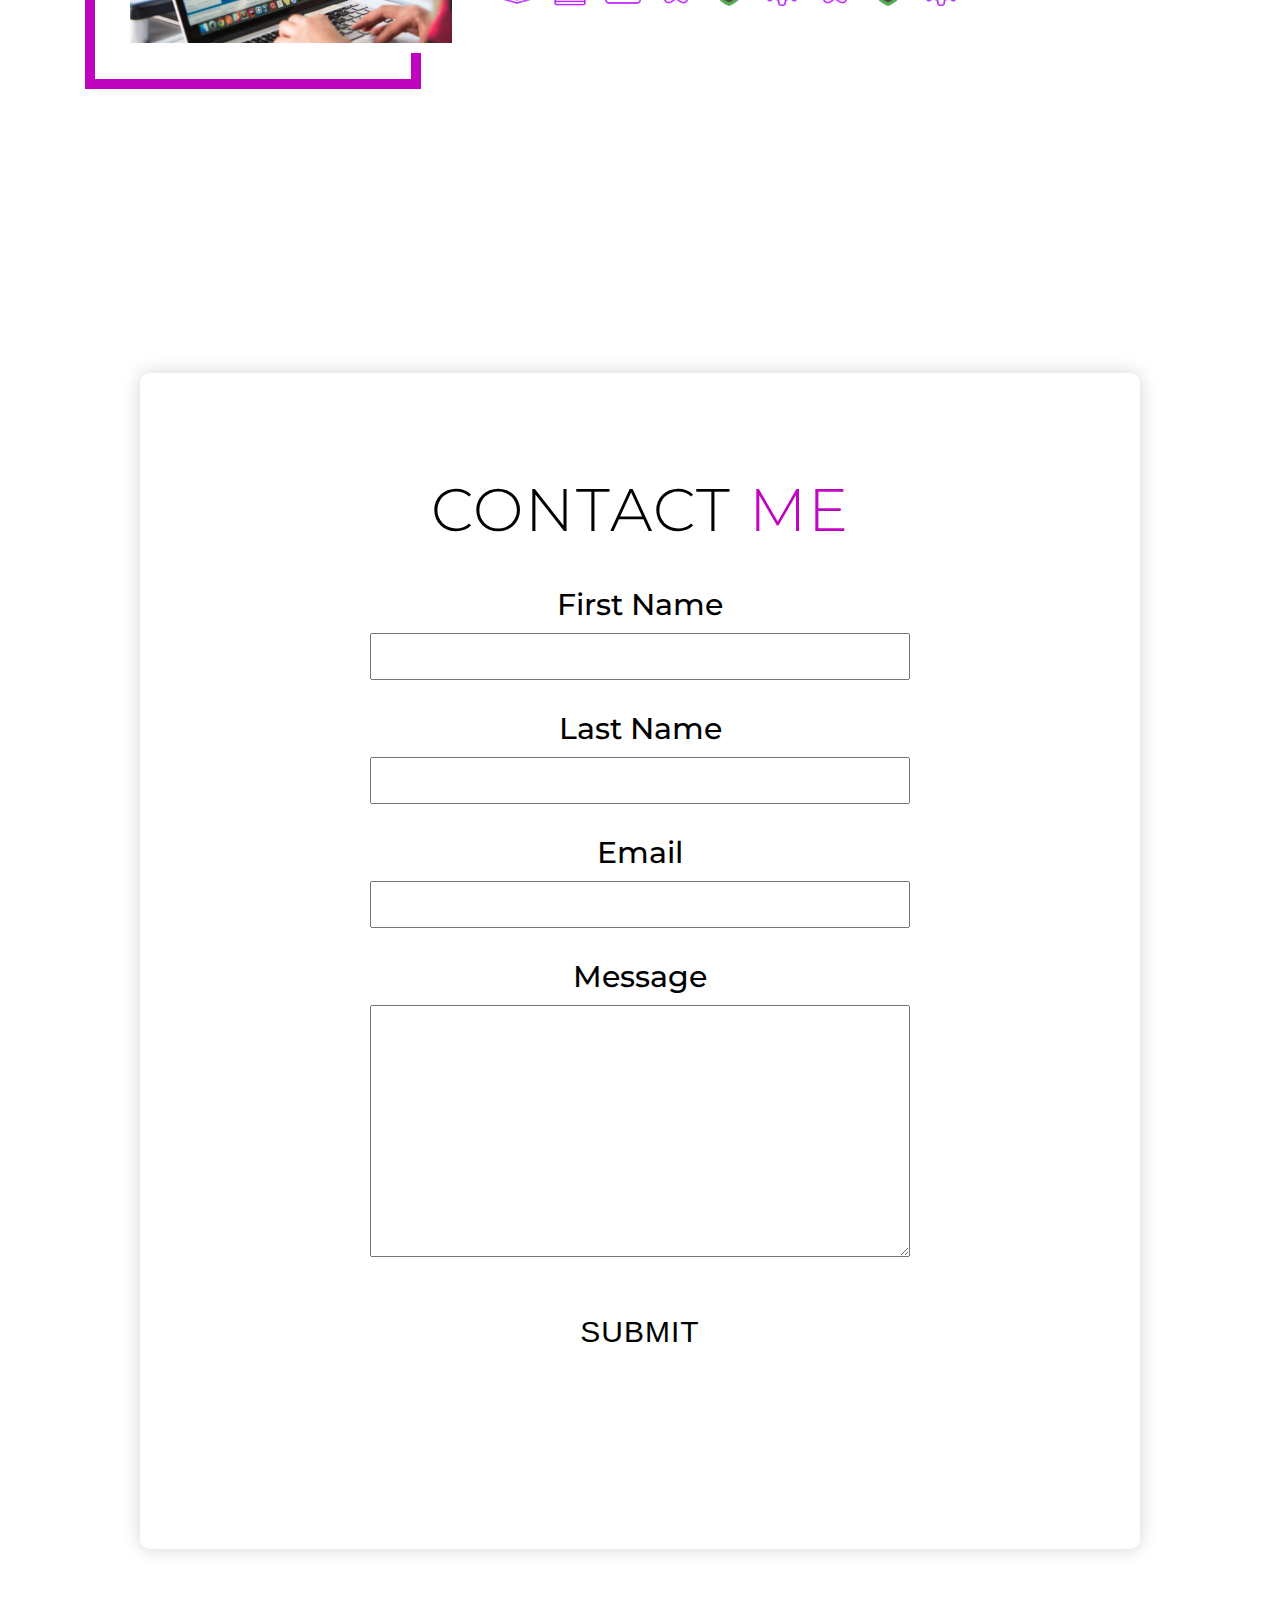
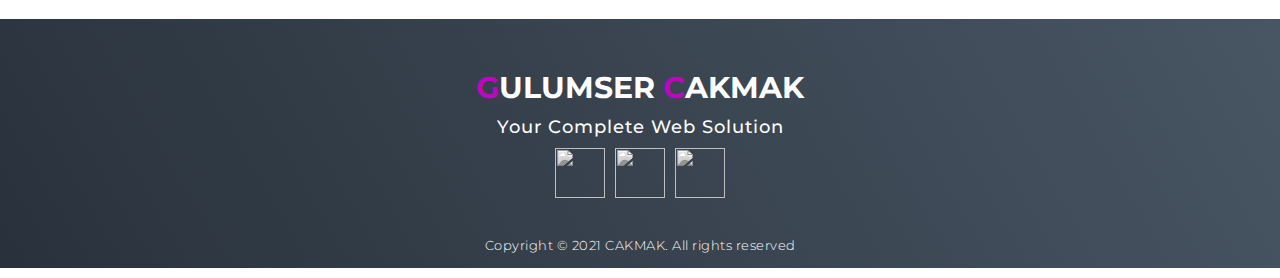
==== commit 0b811403: ""update files"" ====
--- a/index.html
+++ b/index.html
@@ -161,7 +161,7 @@
                 <a href="https://github.com/glmsr12/next-tailwind-moderna"
                   ><img src="https://img.icons8.com/nolan/64/github.png"
                 /></a>
-                <a href="./videos/mimaroglu.mov"
+                <a href="./videos/moderna.mp4"
                   ><img src="./icons/video.png"
                 /></a>
               </div>
@@ -194,7 +194,9 @@
                 <a href="https://github.com/glmsr12/mimarogluresidence"
                   ><img src="https://img.icons8.com/nolan/64/github.png"
                 /></a>
-                <a href="/"><img src="./icons/video.png" /></a>
+                <a href="./videos/mimaroglu.mp4"
+                  ><img src="./icons/video.png"
+                /></a>
               </div>
             </div>
             <div class="project-img">
@@ -224,7 +226,9 @@
                 <a href="https://github.com/glmsr12/macthing-game"
                   ><img src="https://img.icons8.com/nolan/64/github.png"
                 /></a>
-                <a href="/"><img src="./icons/video.png" /></a>
+                <a href="./videos/matchinggame.mp4"
+                  ><img src="./icons/video.png"
+                /></a>
               </div>
             </div>
             <div class="project-img">
@@ -254,7 +258,9 @@
                 <a href="https://github.com/glmsr12/recipe-land-app"
                   ><img src="https://img.icons8.com/nolan/64/github.png"
                 /></a>
-                <a href="/"><img src="./icons/video.png" /></a>
+                <a href="./videos/recipeland.mp4"
+                  ><img src="./icons/video.png"
+                /></a>
               </div>
             </div>
             <div class="project-img">
@@ -287,9 +293,18 @@
             content. Beside coding I love reading, hiking in nature, and
             spending time with my son!
           </p>
-          <form action="newresume.docx.pdf">
-            <button type="submit" class="cta">Download Resume</button>
-          </form>
+          <div>
+            <h2 class="section-title">Skills</h2>
+            <img src="./icons/html.png" class="skill" />
+            <img src="./icons/css.png" class="skill" />
+            <img src="./icons/js.png" class="skill" />
+            <img src="./icons/react.png" class="skill" />
+            <img src="./icons/mongodb.png" class="skill" />
+            <img src="./icons/api.png" class="skill" />
+            <img src="./icons/react.png" class="skill" />
+            <img src="./icons/mongodb.png" class="skill" />
+            <img src="./icons/api.png" class="skill" />
+          </div>
         </div>
       </div>
     </section>
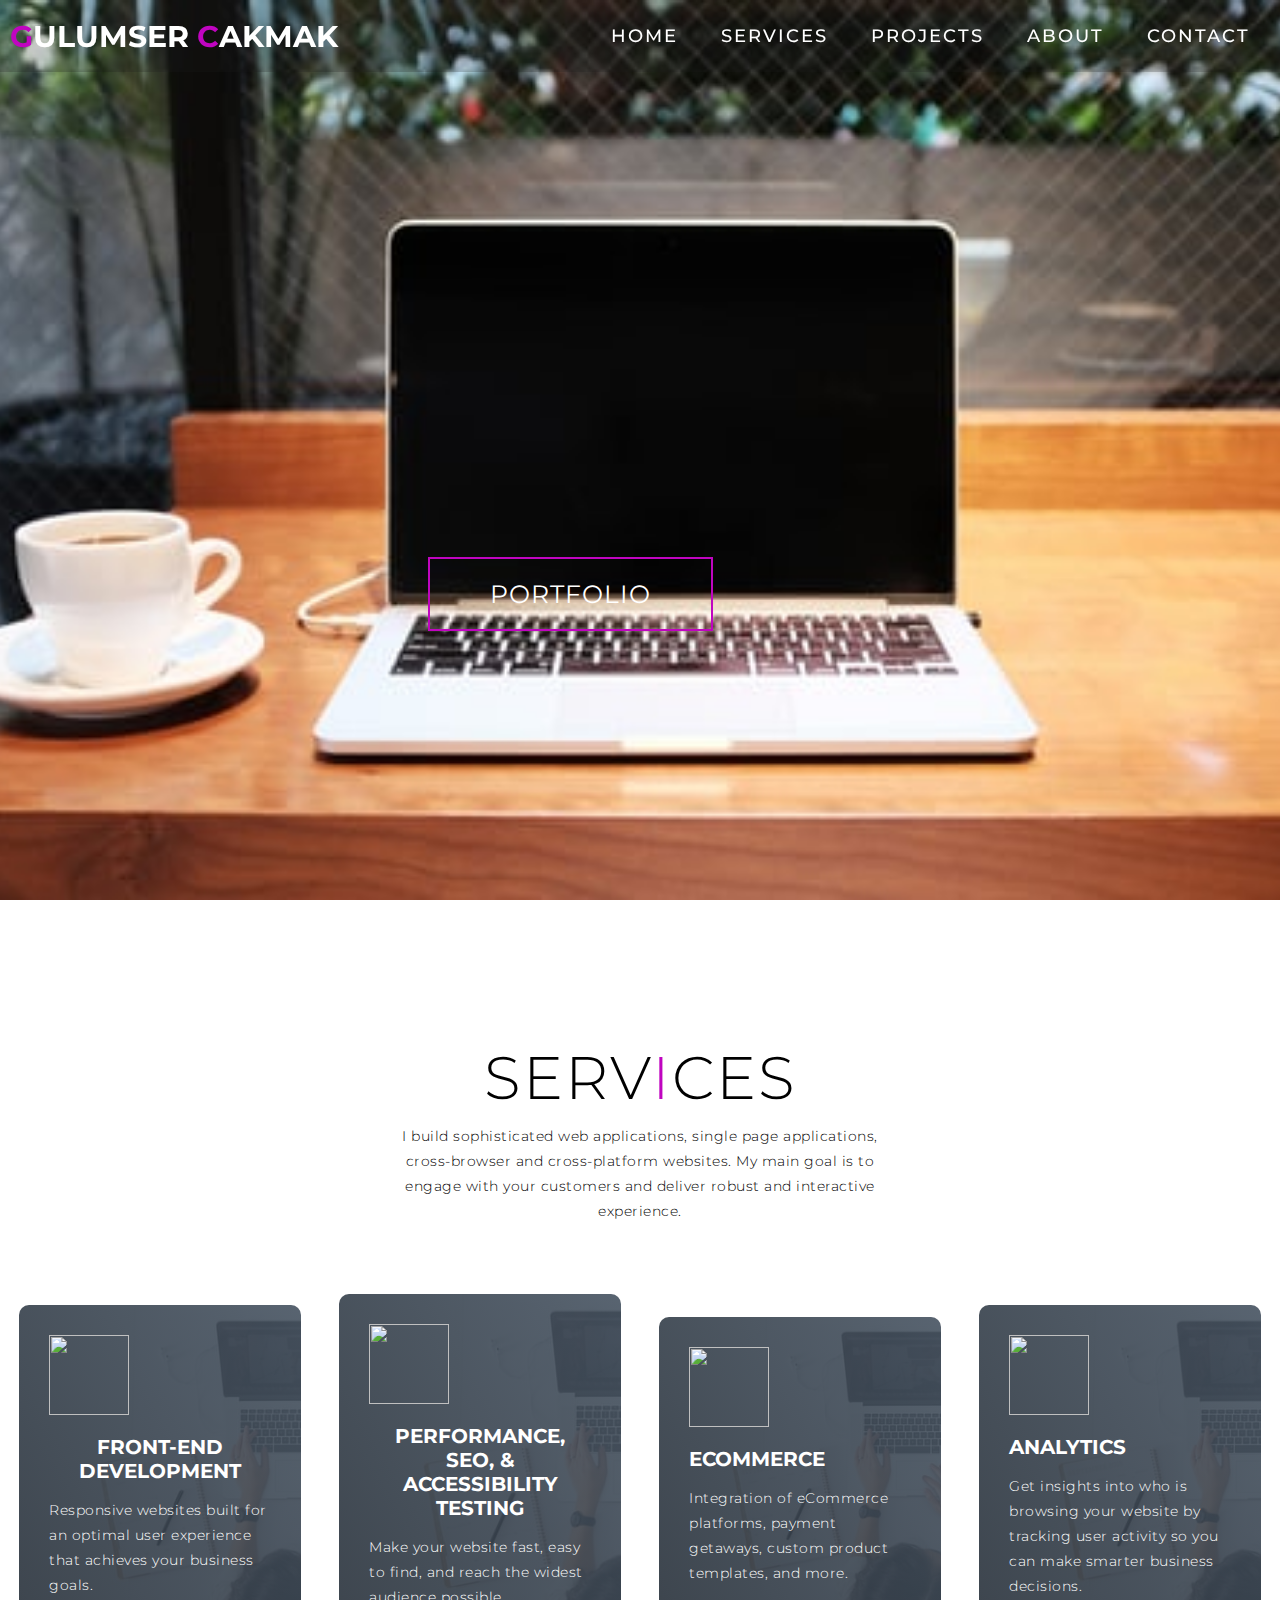
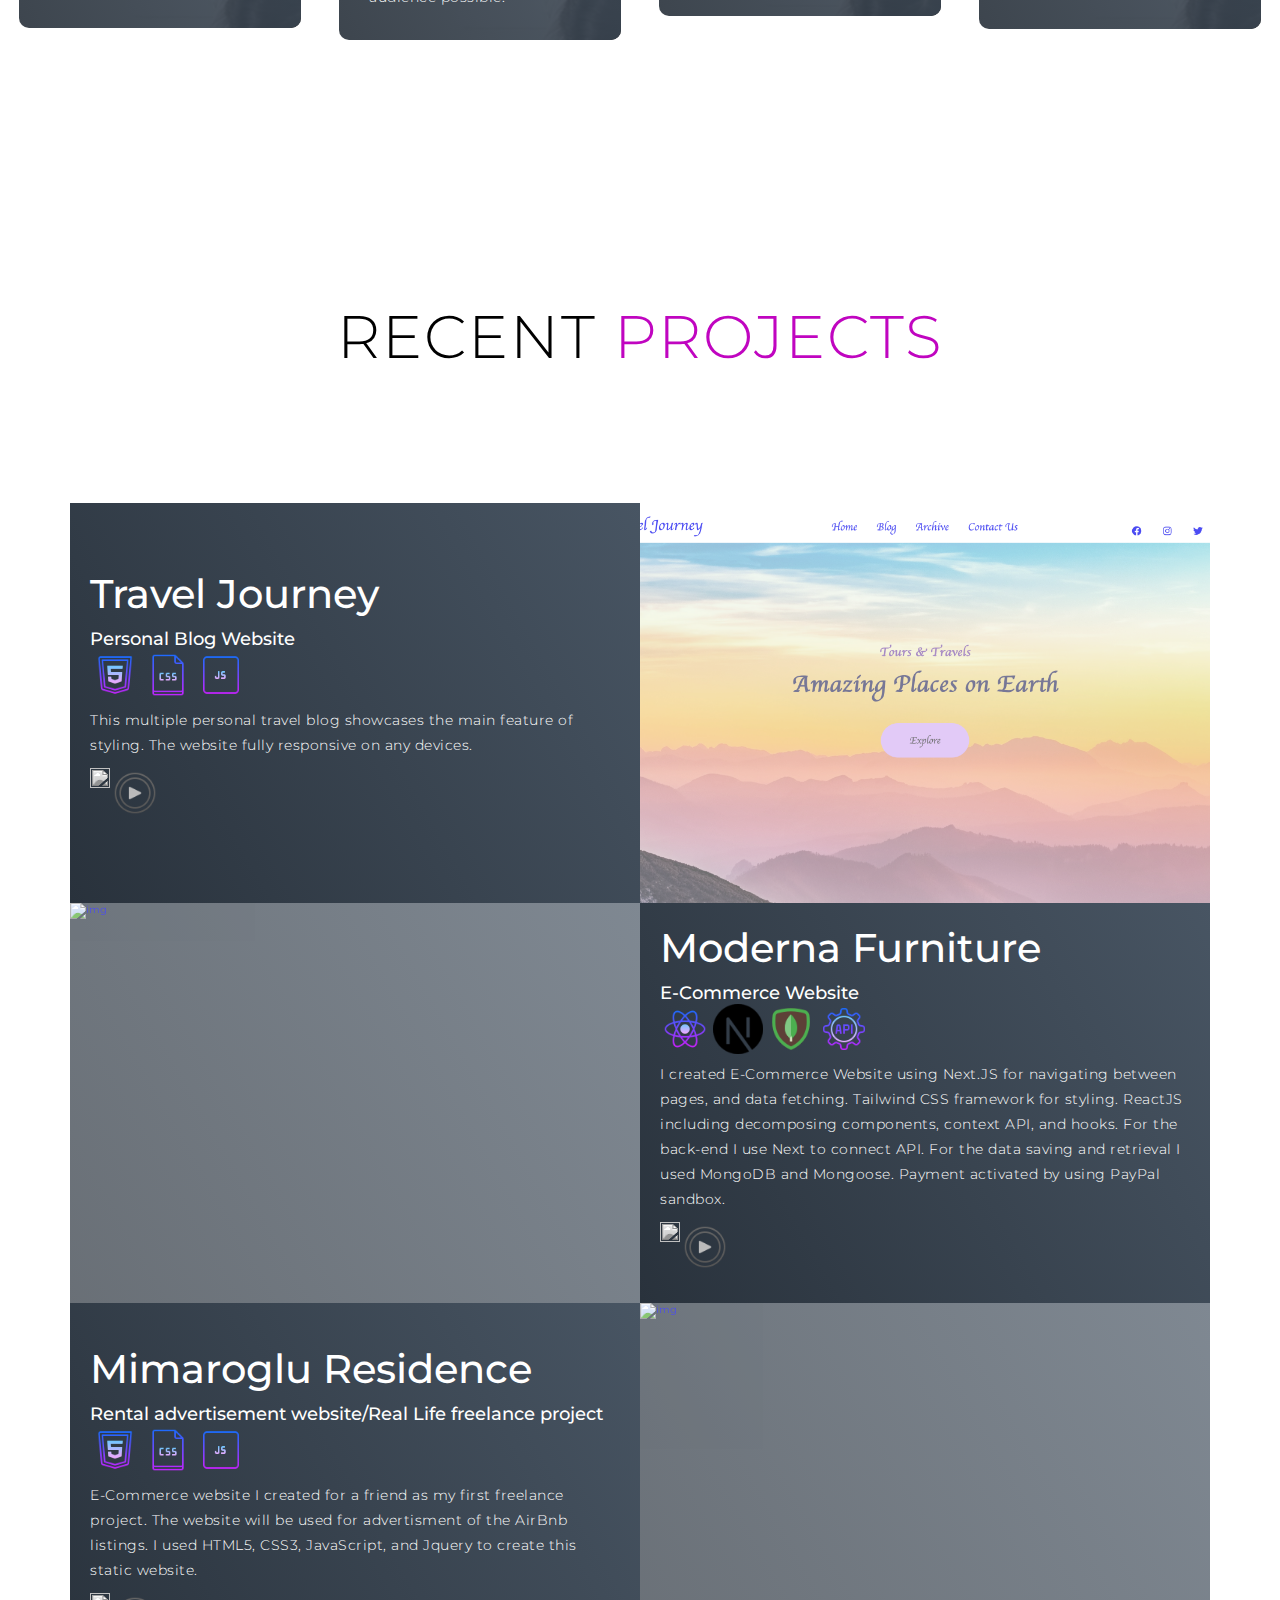
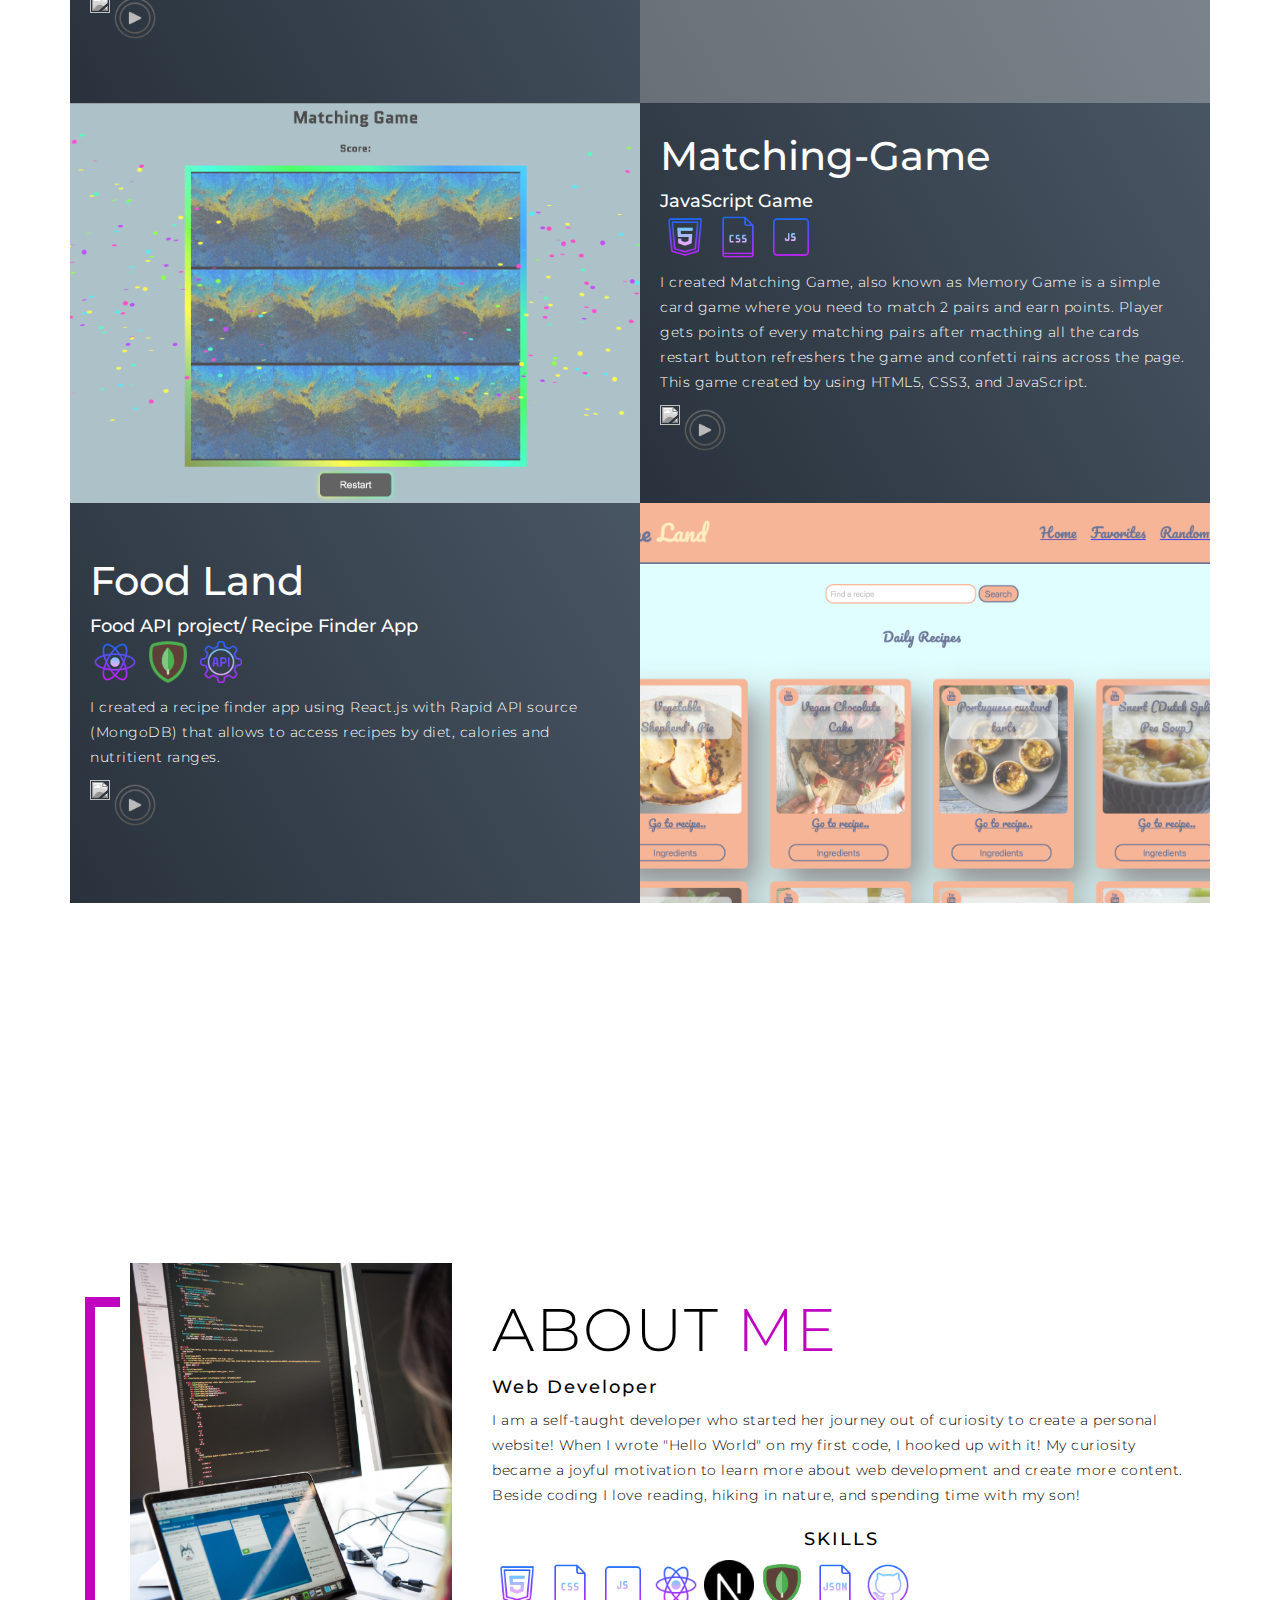
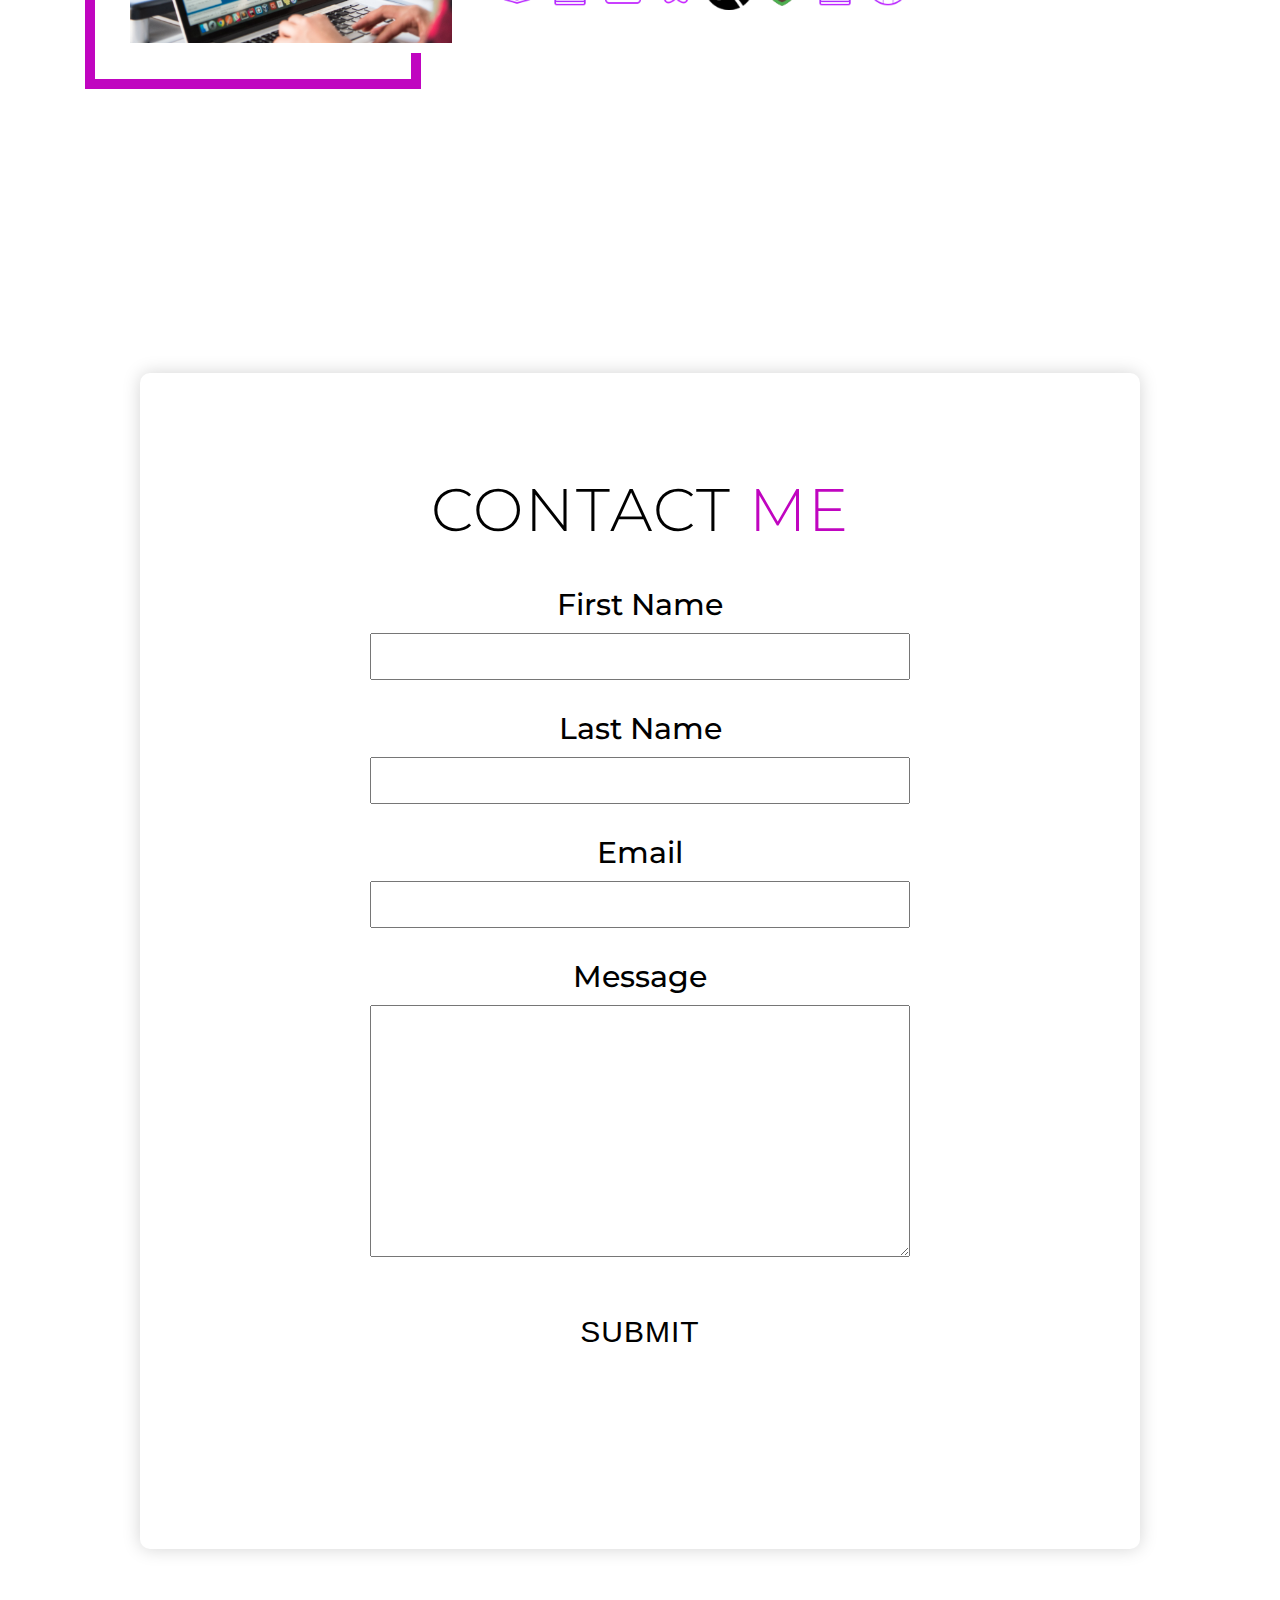
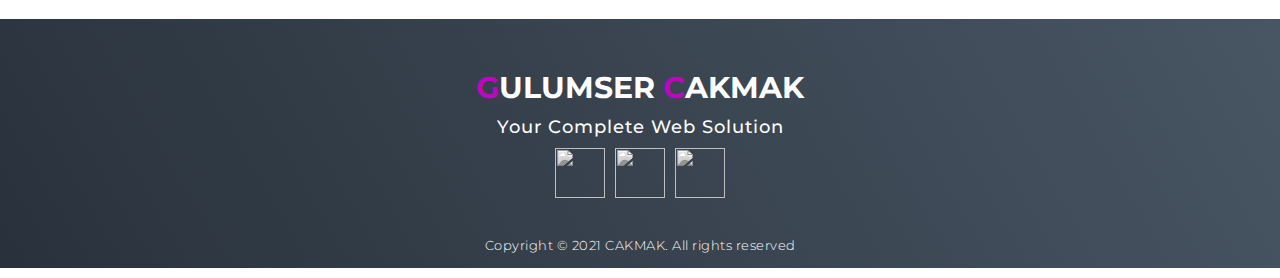
==== commit 2145f556: ""update files"" ====
--- a/index.html
+++ b/index.html
@@ -293,17 +293,16 @@
             content. Beside coding I love reading, hiking in nature, and
             spending time with my son!
           </p>
-          <div>
+          <div class="skill-container">
             <h2 class="section-title">Skills</h2>
             <img src="./icons/html.png" class="skill" />
             <img src="./icons/css.png" class="skill" />
             <img src="./icons/js.png" class="skill" />
             <img src="./icons/react.png" class="skill" />
+            <img src="./icons/nextjs.png" class="skill" />
             <img src="./icons/mongodb.png" class="skill" />
-            <img src="./icons/api.png" class="skill" />
-            <img src="./icons/react.png" class="skill" />
-            <img src="./icons/mongodb.png" class="skill" />
-            <img src="./icons/api.png" class="skill" />
+            <img src="./icons/json.png" class="skill" />
+            <img src="./icons/github.png" class="skill" />
           </div>
         </div>
       </div>
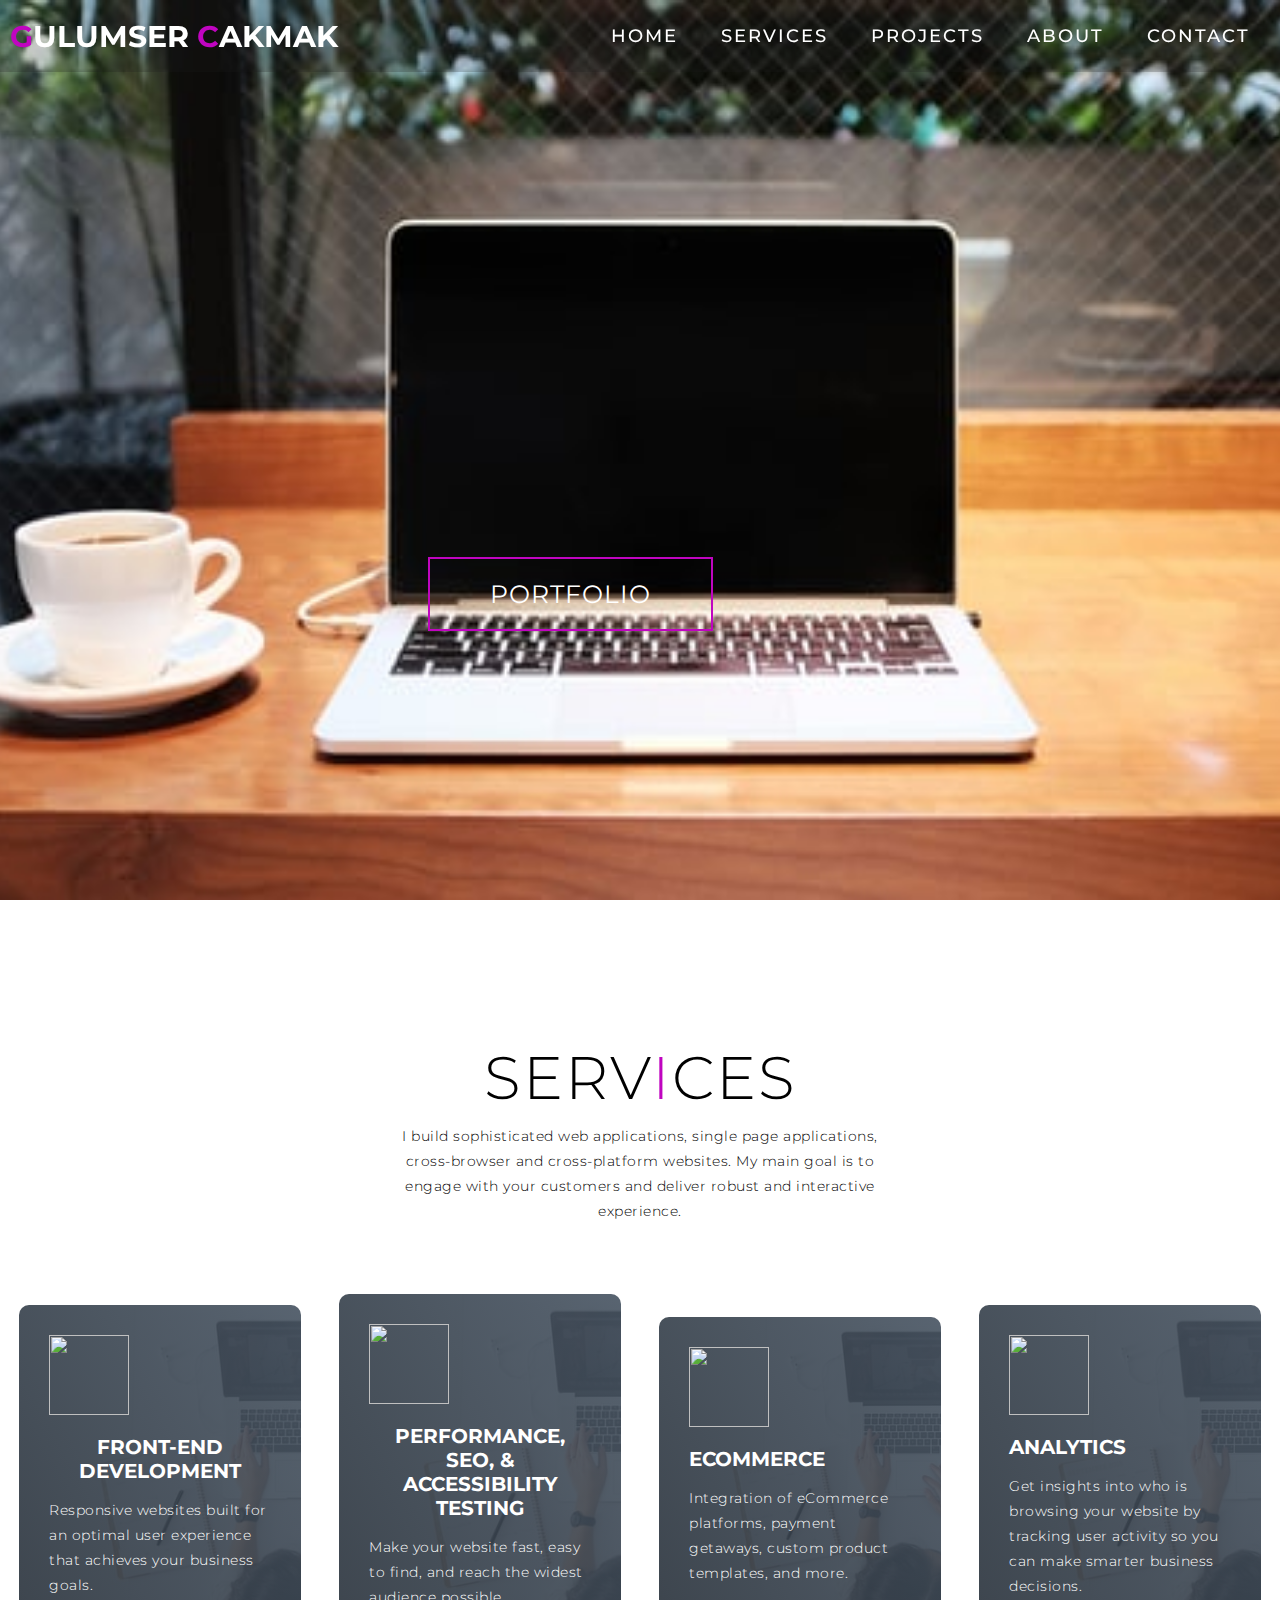
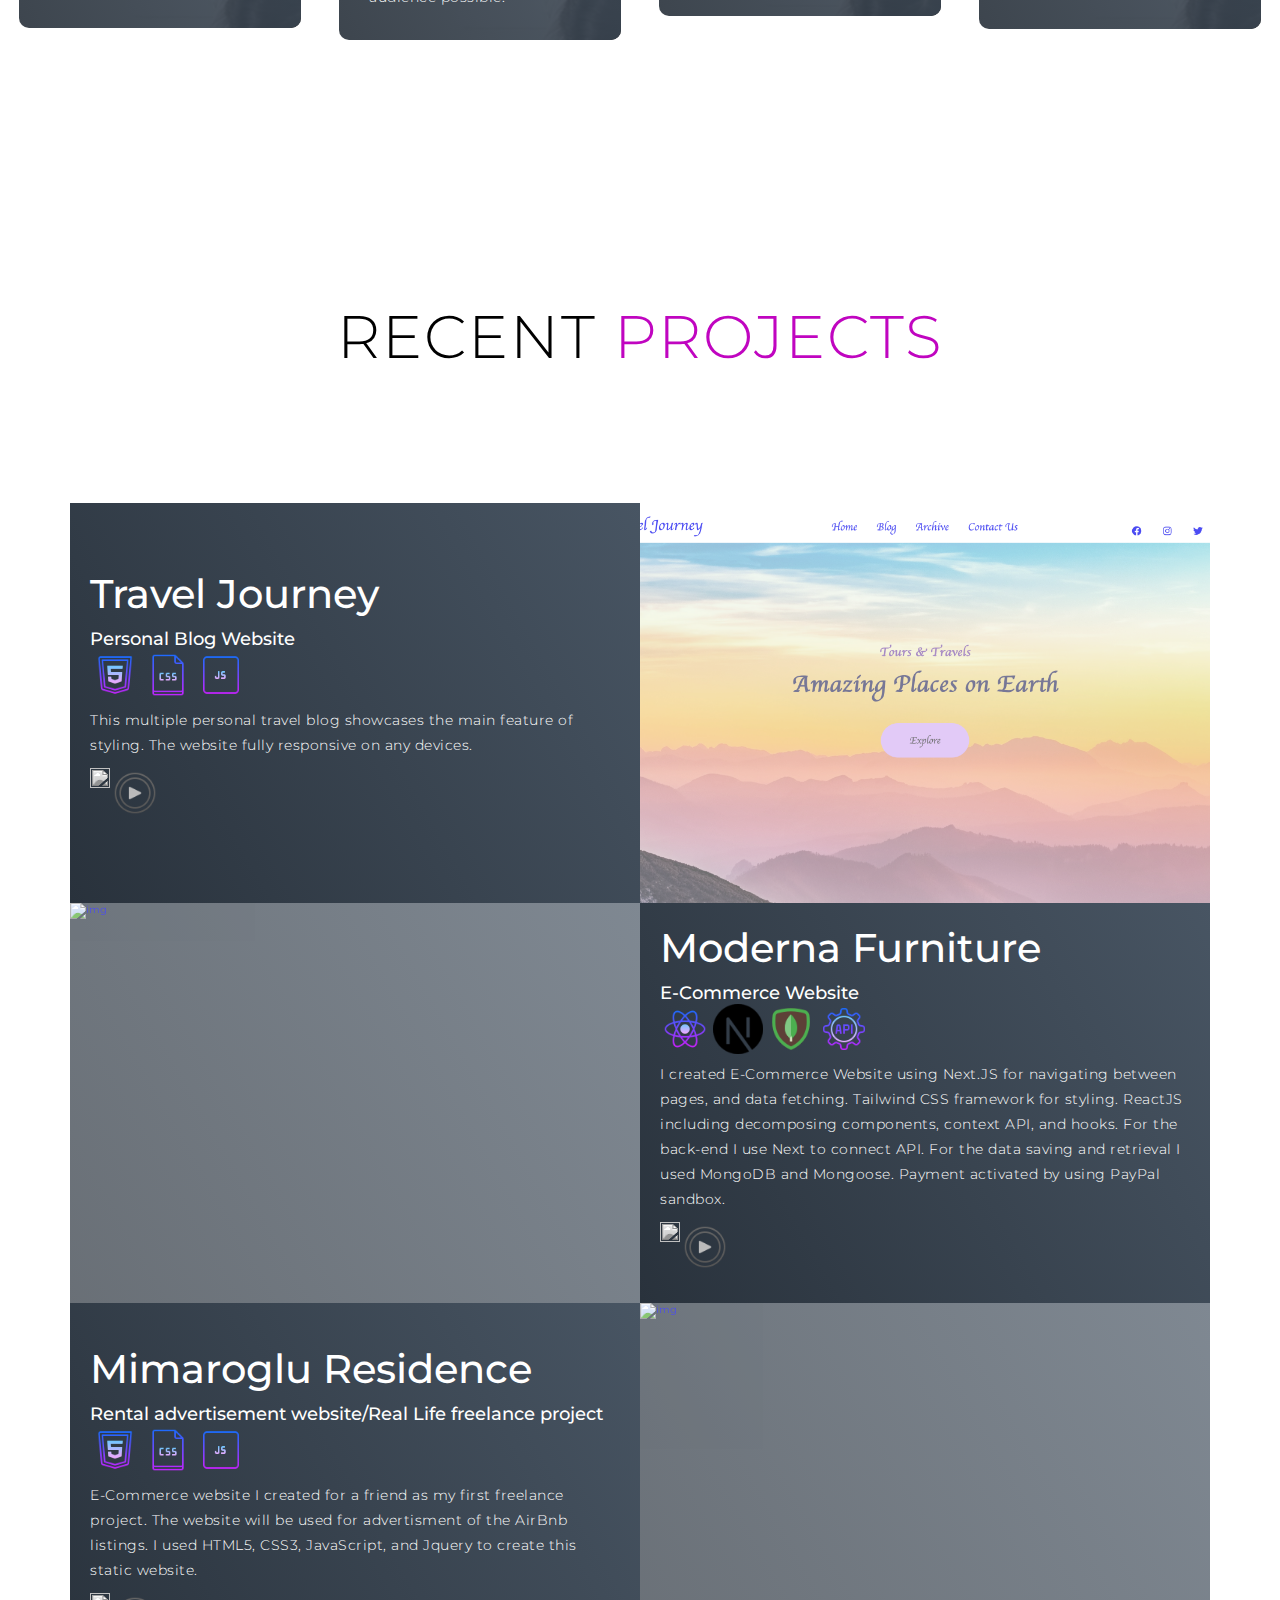
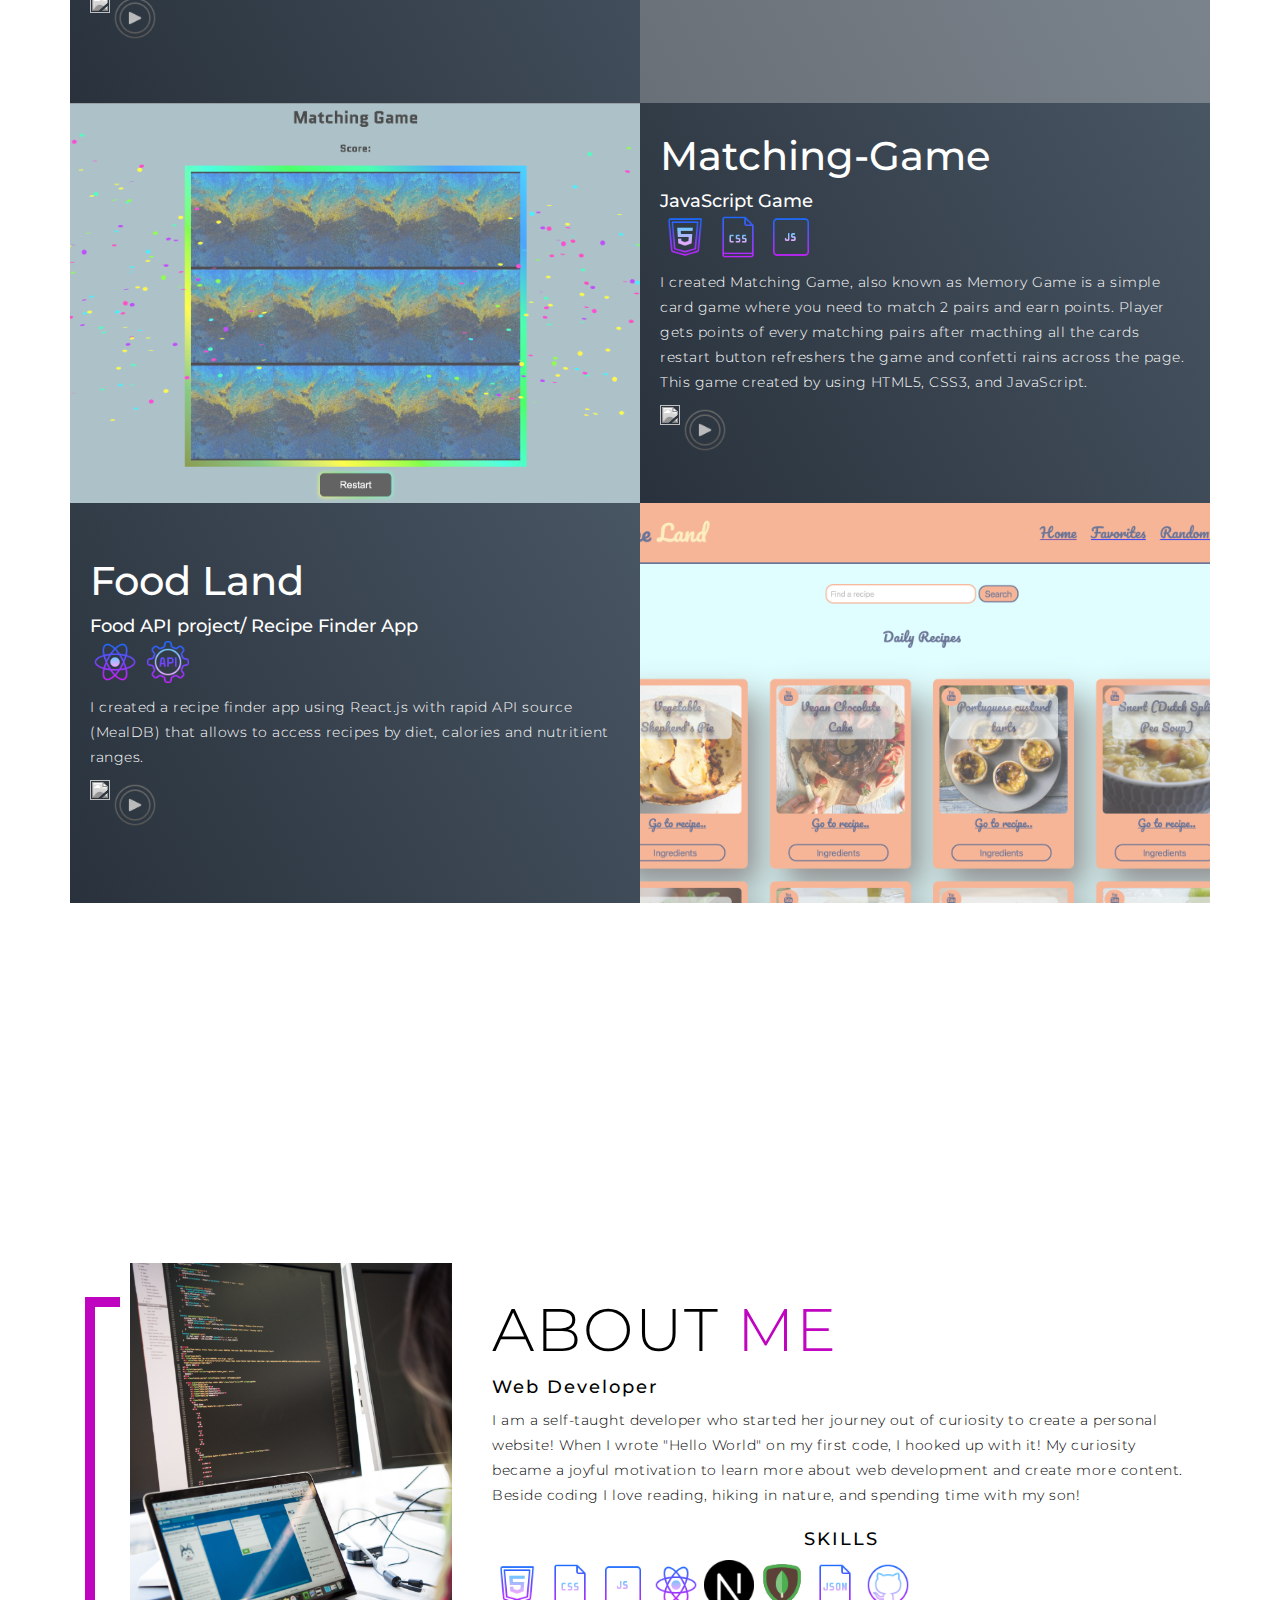
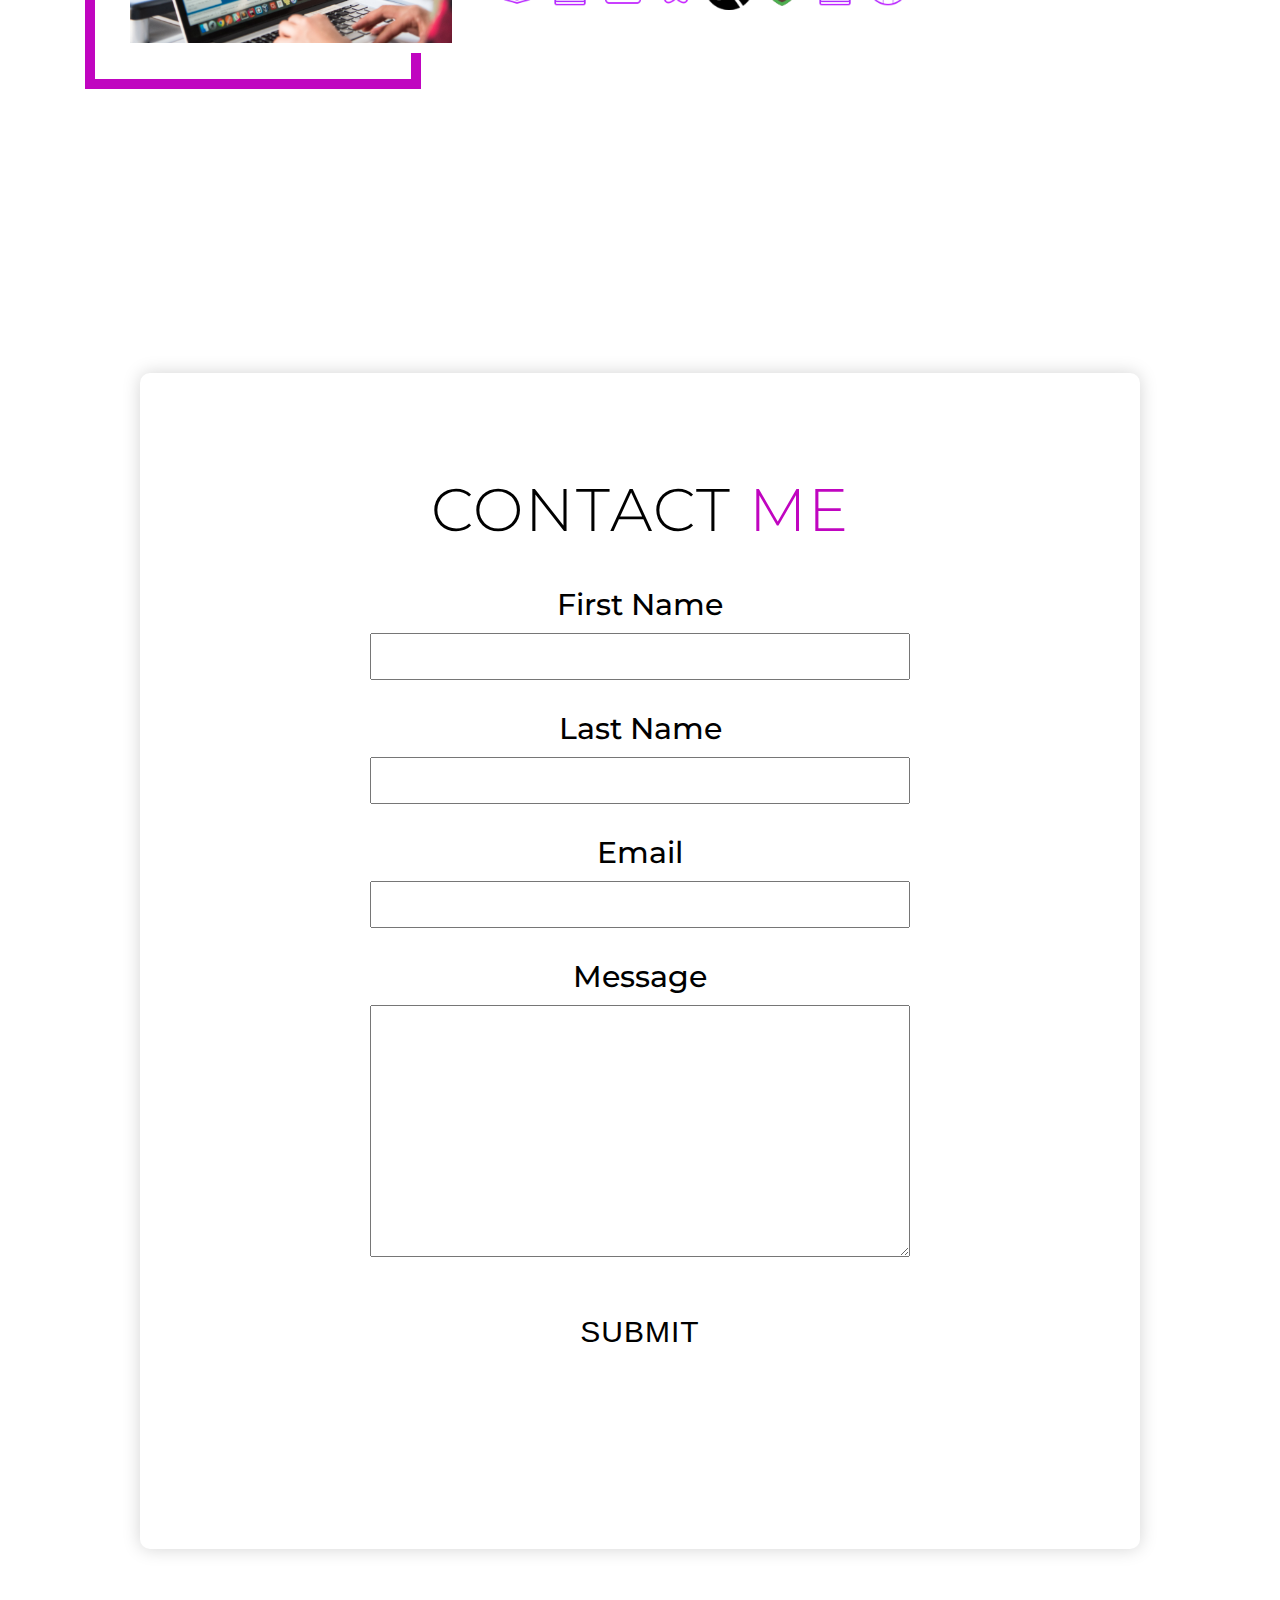
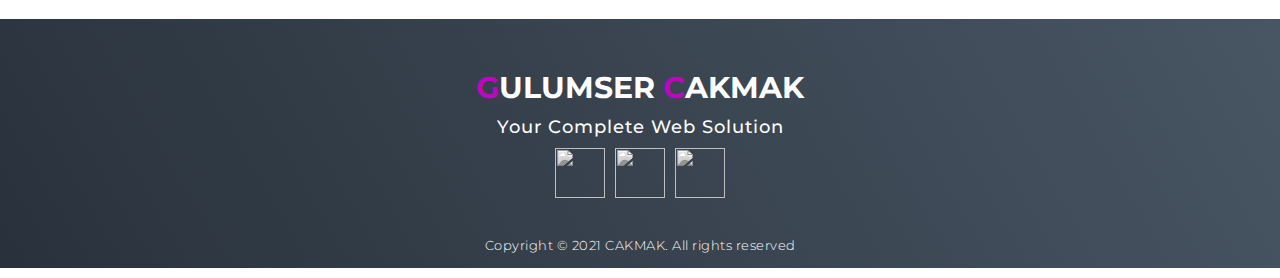
==== commit 30e0d31e: ""update style"" ====
--- a/index.html
+++ b/index.html
@@ -246,12 +246,11 @@
               <h2>Food API project/ Recipe Finder App</h2>
               <div class="skills">
                 <img src="./icons/react.png" class="skill" />
-                <img src="./icons/mongodb.png" class="skill" />
                 <img src="./icons/api.png" class="skill" />
               </div>
               <p>
-                I created a recipe finder app using React.js with Rapid API
-                source (MongoDB) that allows to access recipes by diet, calories
+                I created a recipe finder app using React.js with rapid API
+                source (MealDB) that allows to access recipes by diet, calories
                 and nutritient ranges.
               </p>
               <div class="project-links">
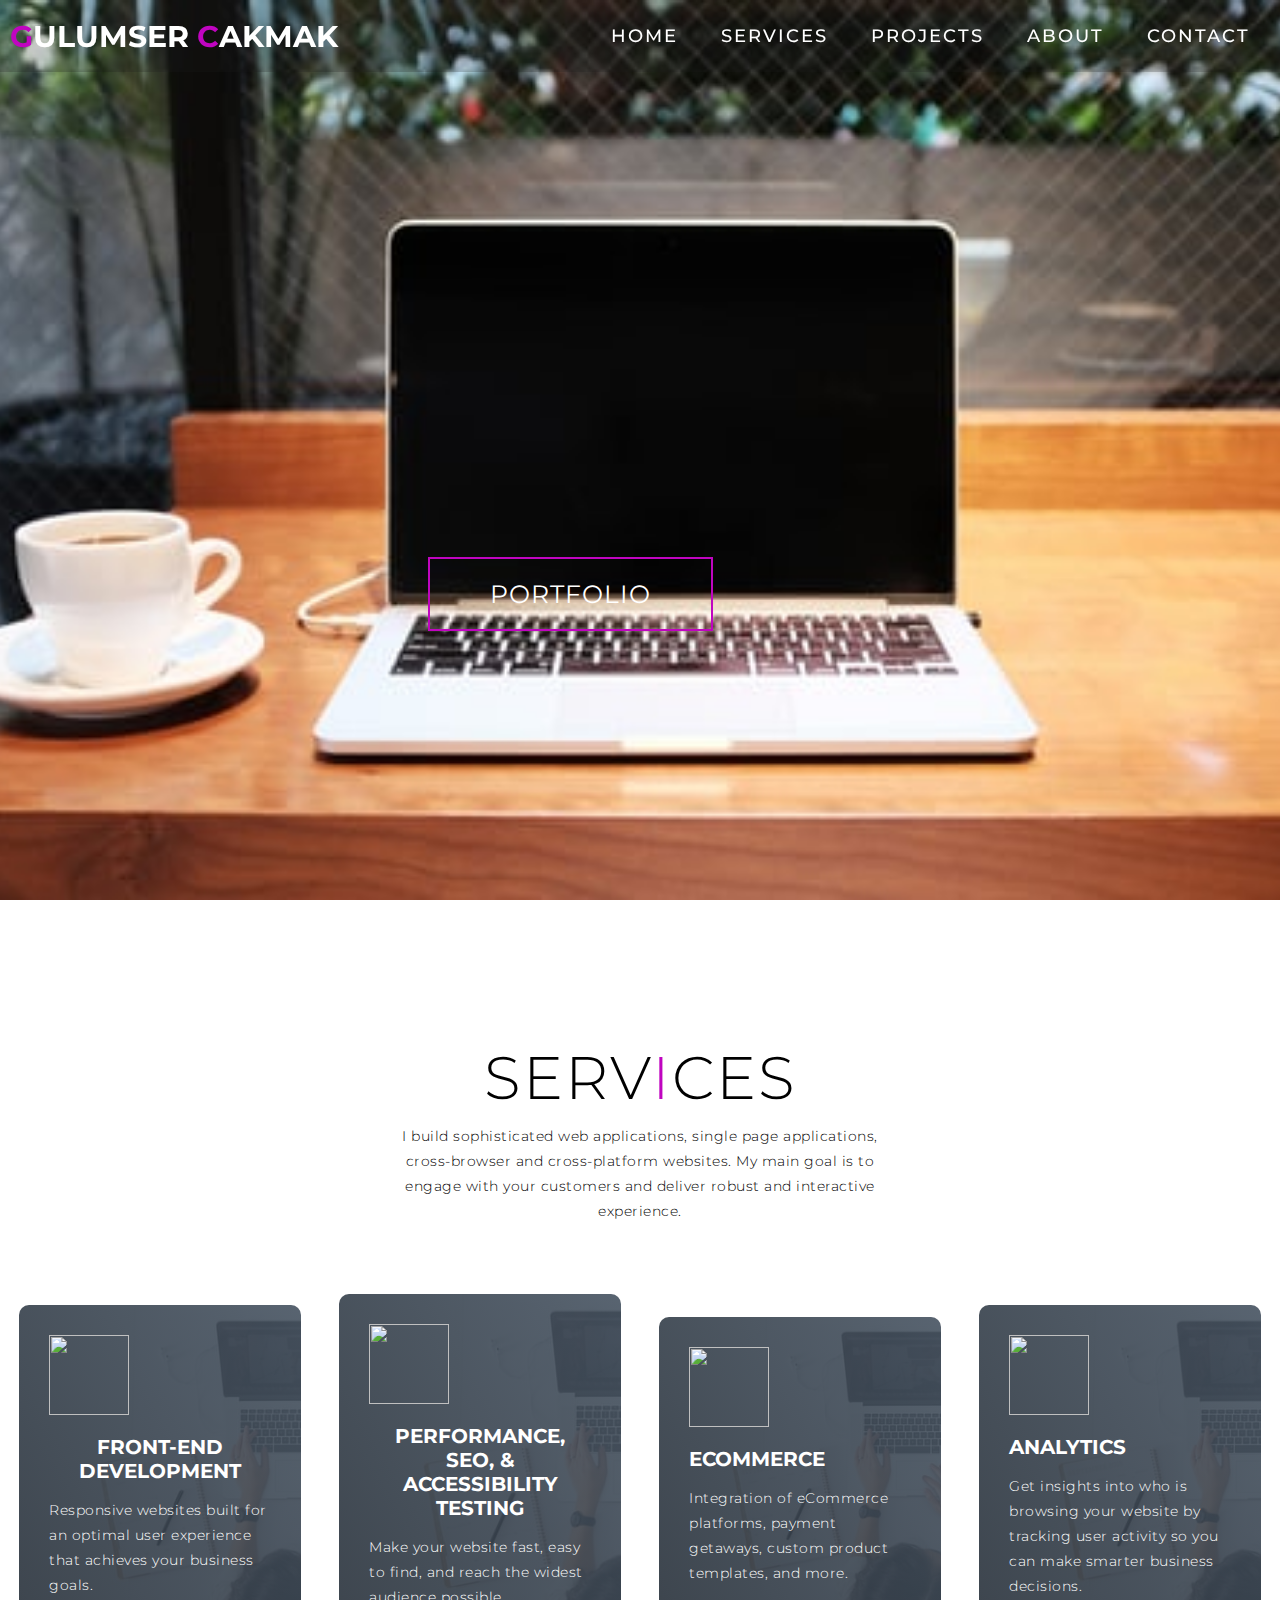
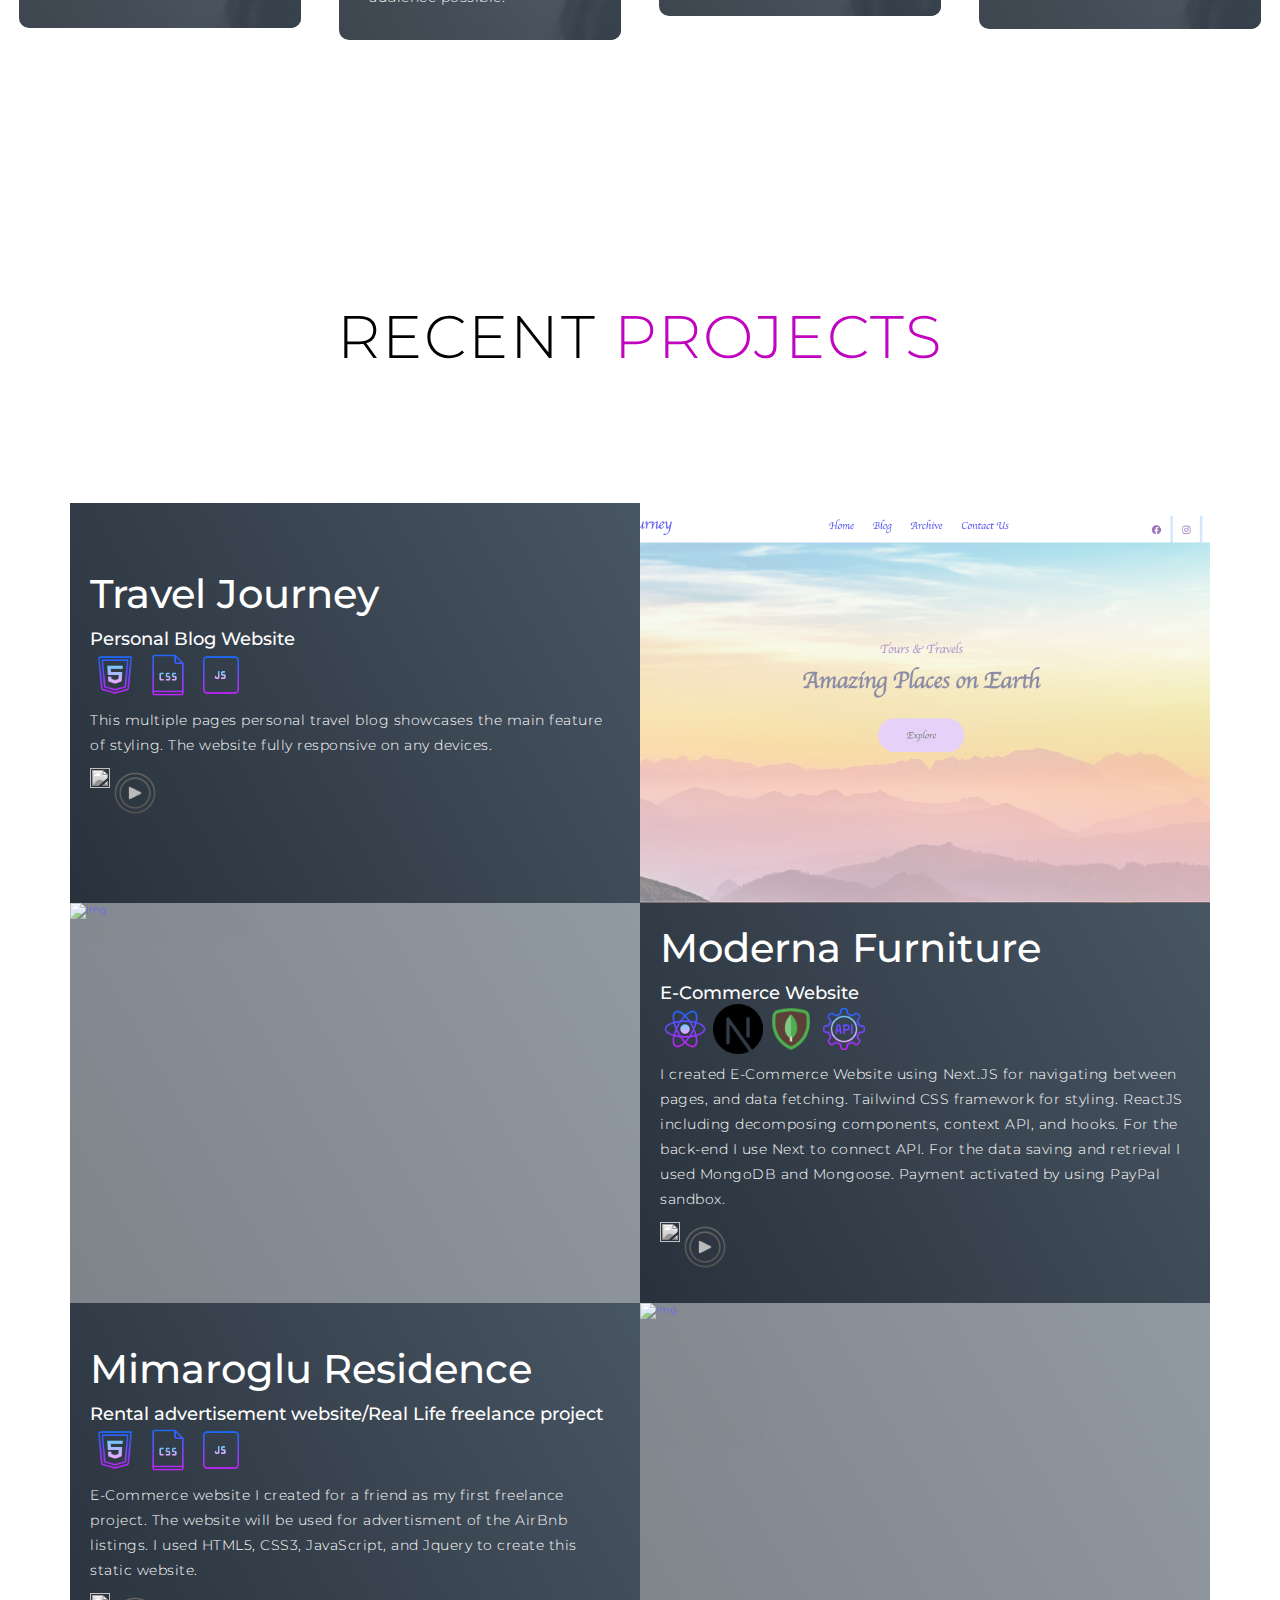
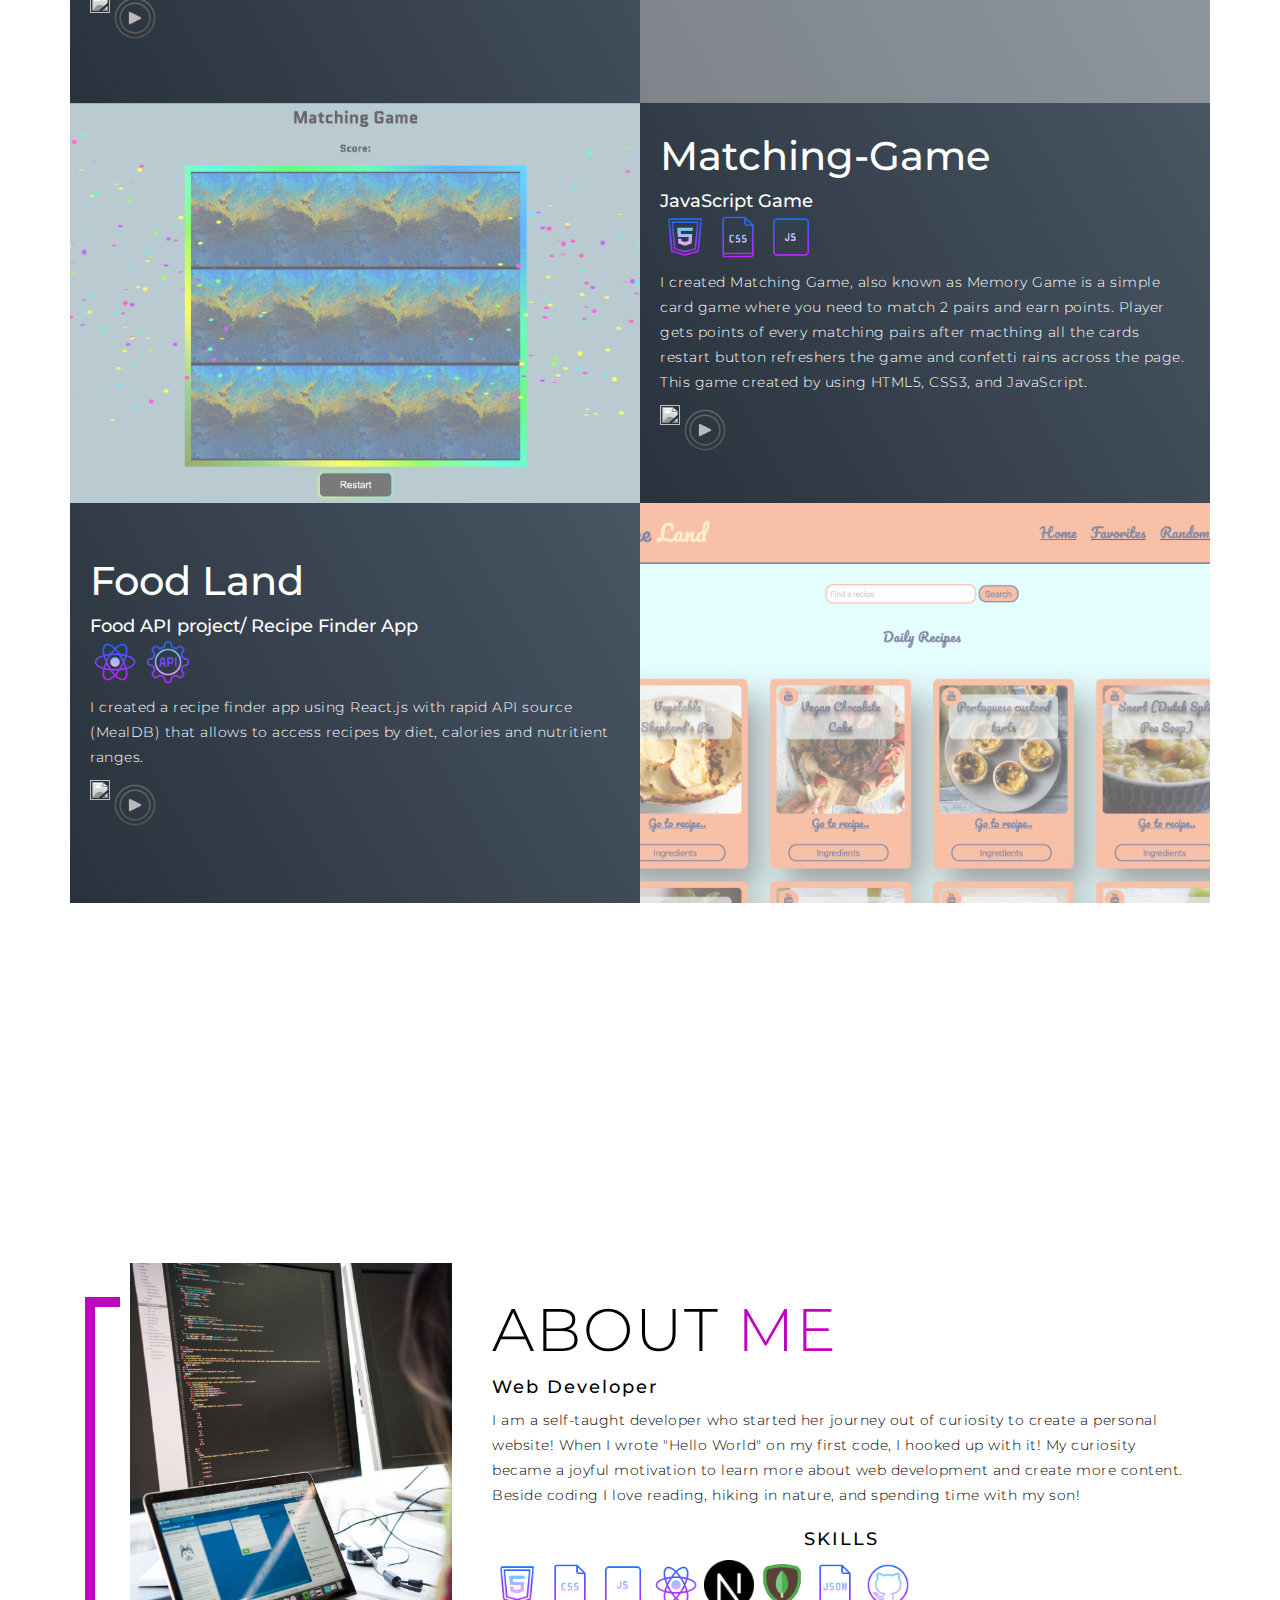
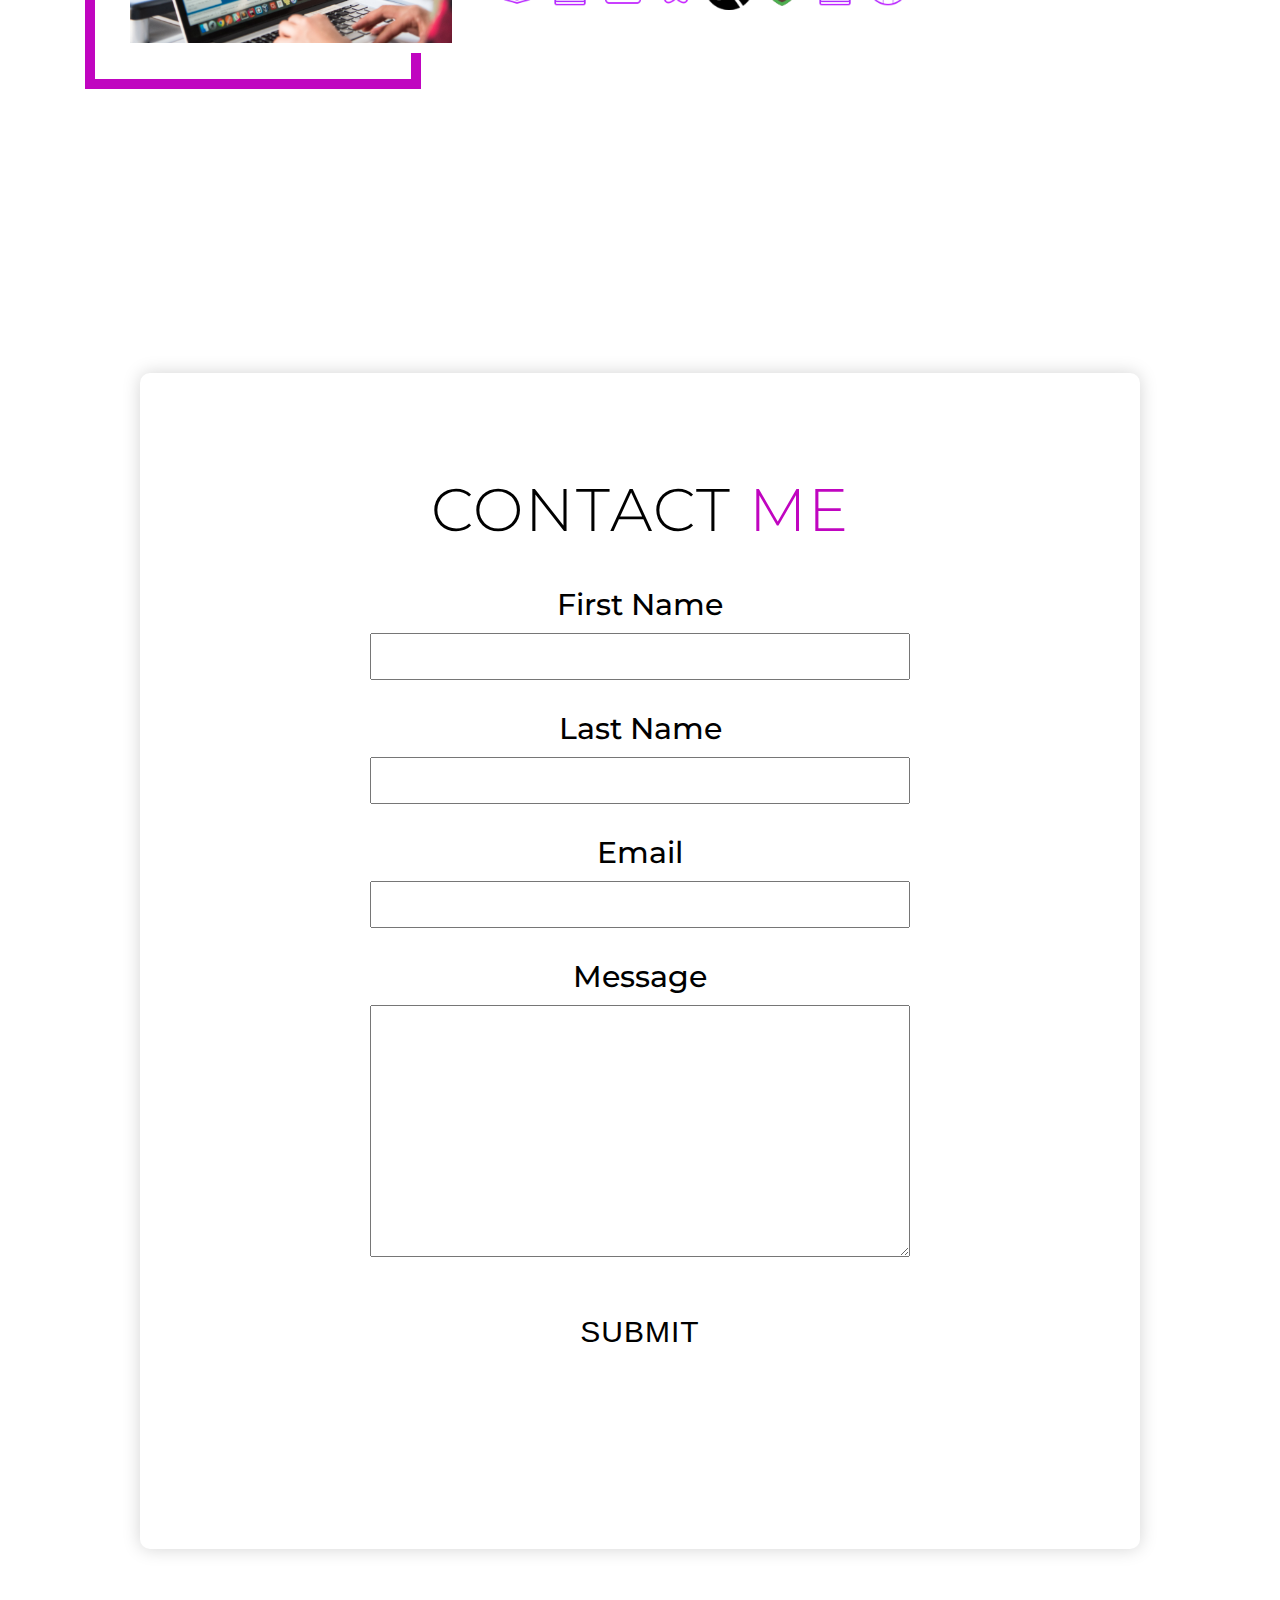
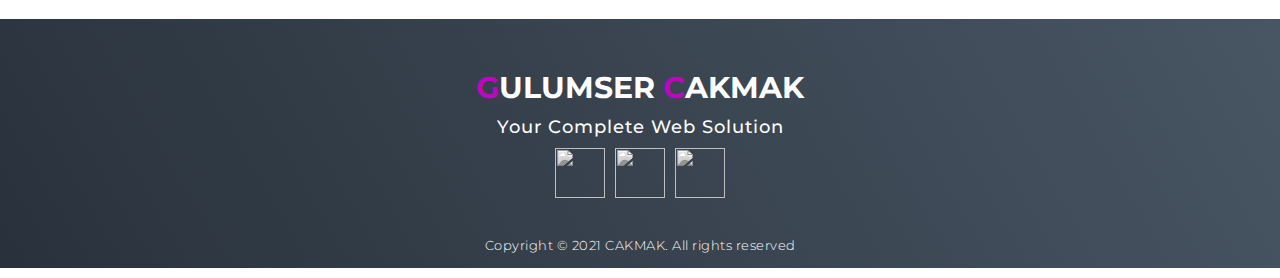
==== commit 88615f23: ""update the style for mobile screen"" ====
--- a/index.html
+++ b/index.html
@@ -121,8 +121,8 @@
                 <img src="./icons/js.png" class="skill" />
               </div>
               <p>
-                This multiple personal travel blog showcases the main feature of
-                styling. The website fully responsive on any devices.
+                This multiple pages personal travel blog showcases the main
+                feature of styling. The website fully responsive on any devices.
               </p>
               <div class="project-links">
                 <a href="https://github.com/glmsr12/glmsr12.github.io"
--- a/style.css
+++ b/style.css
@@ -380,11 +380,11 @@
 }
 #projects .project-img {
   flex-basis: 50%;
-  width: 80%;
-  height: 100px;
+  width: 100%;
+  height: 150px;
   overflow: hidden;
   position: relative;
-  opacity: 0.7;
+  opacity: 0.6;
   background-image: linear-gradient(60deg, #29323c 0%, #485563 100%);
 }
 
